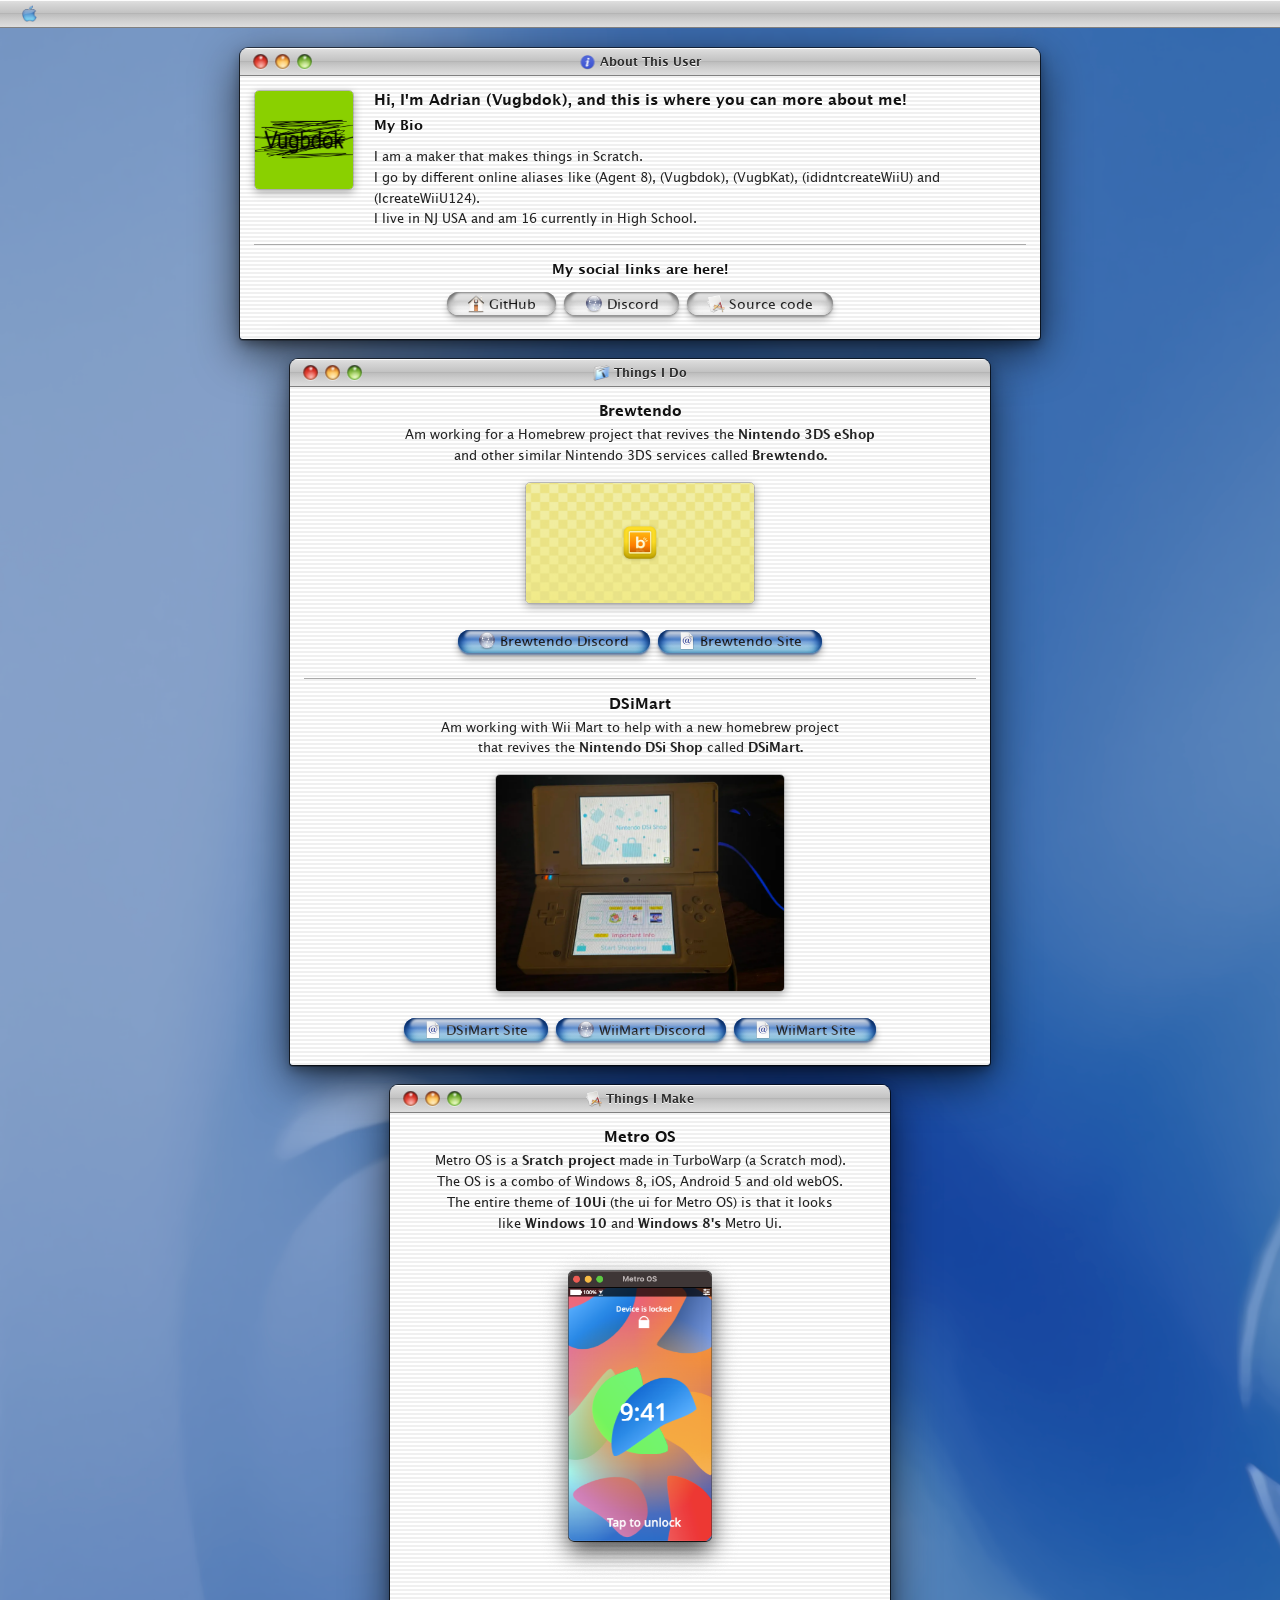
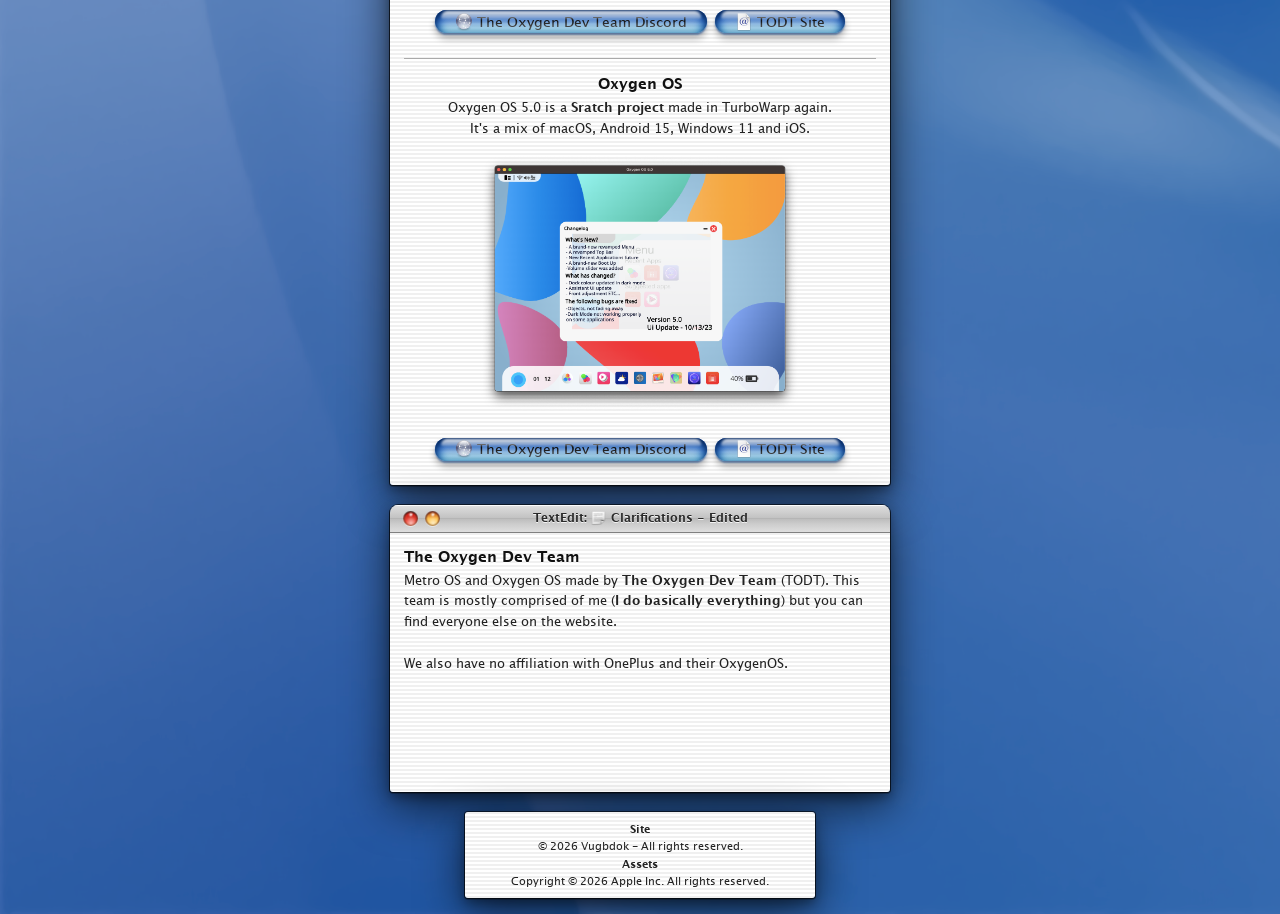
==== index.html @ 7d0c7e62 "Add top-left Apple dropdown menu and styles Introduce a clickable top-bar menu: wrap the Apple icon " ====
<!DOCTYPE html>
<!-- Made by Thom used and edited by Adrian.
Thx Thom! :3-->
<html lang="en">
<head>
    <meta charset="UTF-8">
    <meta name="viewport" content="width=device-width, initial-scale=1.0">
    <link rel="shortcut icon" href="data/assets/web/finder.png" type="image/x-icon">
    <meta content="About This User
Mac OS X" property="og:title" />
    <meta name="og:description" content="(Build 16.4.20)

Silliness: 100%
Memory: 2024MB
Processor: Human H10

™ & © My Mom. 1986-2026">
    <meta name="og:author" content="Adrian Help from Thom">
    <meta property="og:image" content="https://vugbdok.github.io/data/assets/web/MacOS10.0PB.png" />
    <meta content="#849ec6" data-react-helmet="true" name="theme-color" />
    <title>About This User</title>
    <link rel="stylesheet" href="data/styles.css">
    <link rel="preload" href="data/LucidaGrande-01.ttf" as="font" type="font/ttf" crossorigin>
    <link rel="preload" href="data/LucidaGrande-Bold-02.ttf" as="font" type="font/ttf" crossorigin>
    <link rel="preload" href="data/assets/wall.png" as="image">
    <link rel="preload" href="data/assets/ThingsIDo/imgbg.png" as="image">
    <link rel="preload" href="data/assets/AboutThisUser/pfp.jpg" as="image">
    <link rel="preload" href="data/assets/icons/blue-apple-logo-icon-0.png" as="image">
    <link rel="preload" href="data/assets/ThingsIDo/example-1.png" as="image">
    <link rel="preload" href="data/assets/icons/GenericNetworkIcon.png" as="image">
    <link rel="preload" href="data/assets/icons/HomeFolderIcon.png" as="image">
    <link rel="preload" href="data/assets/icons/GenericApplicationIcon.png" as="image">
    <link rel="preload" href="data/assets/icons/InternetLocationGeneric.png" as="image">
    <link rel="preload" href="data/assets/icons/info.png" as="image">
    <link rel="preload" href="data/assets/icons/ClippingText.png" as="image">
    <link rel="preload" href="data/assets/icons/DeveloperFolderIcon.png" as="image">
    <link rel="preload" href="data/assets/windows/close-normal.png" as="image">
    <link rel="preload" href="data/assets/windows/close-hover.png" as="image">
    <link rel="preload" href="data/assets/windows/close-active.png" as="image">
    <link rel="preload" href="data/assets/windows/minimize-normal.png" as="image">
    <link rel="preload" href="data/assets/windows/minimize-hover.png" as="image">
    <link rel="preload" href="data/assets/windows/minimize-active.png" as="image">
    <link rel="preload" href="data/assets/windows/maximize-normal.png" as="image">
    <link rel="preload" href="data/assets/windows/maximize-hover.png" as="image">
    <link rel="preload" href="data/assets/windows/maximize-active.png" as="image">
    <link rel="preload" href="data/assets/windows/checkbox-checked.png" as="image">
    <link rel="preload" href="data/assets/windows/checkbox-unchecked.png" as="image">
    <link rel="preload" href="data/assets/windows/radio-checked.png" as="image">
    <link rel="preload" href="data/assets/windows/radio-unchecked.png" as="image">
    <link rel="preload" href="data/assets/ThingsIMake/MetroOS.png" as="image">
    <link rel="preload" href="data/assets/ThingsIMake/Oxy5.0.png" as="image">
</head>
<body>
    <div class="top-bar">
            <div class="menu-item">
                <div class="bar-item apple"></div>
                <div class="dropdown">
                    <a href="#">About This Mac</a>
                    <hr class="menu-hr">
                    <a href="#">System Preferences...</a>
                    <a href="#">Dock</a>
                    <hr class="menu-hr">
                    <a href="#">Sleep</a>
                    <a href="#">Restart...</a>
                    <a href="#">Shut Down...</a>
                </div>
            </div>
        </div>
    <!-- Main Window -->
    <div class="container-big">
        <div class="window" style="margin: 20px auto;">
            <div class="title-bar">
                <div class="traffic-lights">
                    <div class="traffic-light close"></div>
                    <div class="traffic-light minimize"></div>
                    <div class="traffic-light maximize"></div>
                </div>
                <div class="title-bar-text"><img src="data/assets/icons/info.png" class="title-icon"> About This User</div>
            </div>
            <div class="window-body">
                <div class="profile-section">
                    <img src="data/assets/AboutThisUser/pfp.jpg" class="profile-pic" alt="Vugbdok PFP">
                    <div class="profile-text">
                        <div class="window-title">Hi, I'm Adrian (Vugbdok), and this is where you can more about me!</div>
                        <div class="section-title">My Bio</div>
                        <div class="profile-bio">
                            <p>I am a maker that makes things in Scratch.
                                <br>I go by different online aliases like (Agent 8), (Vugbdok), (VugbKat), (ididntcreateWiiU) and (IcreateWiiU124).
                                <br>I live in NJ USA and am 16 currently in High School.
                            </p>
                        </div>
                    </div>
                </div>
                <hr>
                <div class="center-all">
                    <div class="section-title">My social links are here! </div>
                    <div class="button-group">
                        <button class="secondary" onclick="window.open('https://github.com/vugbdok')">
                            <img src="data/assets/icons/HomeFolderIcon.png" class="link-icon">
                            GitHub
                        </button>
                        <button class="secondary" onclick="window.open('https://discord.com/users/1268772602227327083')">
                            <img src="data/assets/icons/GenericNetworkIcon.png" class="link-icon">
                            Discord
                        </button>
                        <button class="secondary" onclick="window.open('https://github.com/vugbdok/vugbdok.github.io')">
                            <img src="data/assets/icons/GenericApplicationIcon.png" class="link-icon">
                            Source code
                        </button>
                    </div>
                </div>
            </div>
        </div>
    </div>
    <!-- Things Window -->
    <div class="container-min">
        <div class="window" style="margin: 20px auto;">
            <div class="title-bar">
                <div class="traffic-lights">
                    <div class="traffic-light close"></div>
                    <div class="traffic-light minimize"></div>
                    <div class="traffic-light maximize"></div>
                </div>
                <div class="title-bar-text"> <img src="data/assets/icons/DeveloperFolderIcon.png" class="title-icon"> Things I Do</div>
            </div>
            <div class="window-body">
            <div class="center-all">
                    <div class="section-title" style="font-size: 15px;">Brewtendo</div>
                    <p>Am working for a Homebrew project that revives the <strong>Nintendo 3DS eShop</strong>
                    <p>and other similar Nintendo 3DS services called <strong>Brewtendo.</strong></p>
                    <br>
                    <img src="data/assets/ThingsIDo/imgbg.png" class="img-brew" alt="Brewtendo Icon">
            <br>
            <div class="button-group">
                <button class="primary" onclick="window.open('https://discord.com/invite/brewtendo')">
                <img src="data/assets/icons/GenericNetworkIcon.png" class="link-icon">
                    Brewtendo Discord
                </button>
                <button class="primary" onclick="window.open('https://brewtendo.org')">
                <img src="data/assets/icons/InternetLocationGeneric.png" class="link-icon">
                    Brewtendo Site
                </button>
            </div>
        </div>
            <hr>
            <div class="center-all">
                    <div class="section-title" style="font-size: 15px;">DSiMart</div>
                    <p>Am working with Wii Mart to help with a new homebrew project
                    <p>that revives the <strong>Nintendo DSi Shop</strong> called <strong>DSiMart.</strong></p>
                    <br>
                    <img src="data/assets/ThingsIDo/example-1.png" class="img-mart" alt="DSiMartEX">
                    <br>
                    <div class="button-group">
                        <button class="primary" onclick="window.open('https://dsimart.org/')">
                            <img src="data/assets/icons/InternetLocationGeneric.png" class="link-icon">
                                DSiMart Site
                        </button>
                        <button class="primary" onclick="window.open('https://discord.gg/wiimart/')">
                            <img src="data/assets/icons/GenericNetworkIcon.png" class="link-icon">
                                WiiMart Discord
                        </button>
                        <button class="primary" onclick="window.open('https://wiimart.org/')">
                            <img src="data/assets/icons/InternetLocationGeneric.png" class="link-icon">
                                WiiMart Site
                        </button>
                    </div>
                </div>
            </div>
        </div>
    </div>
    <!-- Make Window -->
    <div class="container-small">
        <div class="window" style="margin: 20px auto;">
            <div class="title-bar">
                <div class="traffic-lights">
                    <div class="traffic-light close"></div>
                    <div class="traffic-light minimize"></div>
                    <div class="traffic-light maximize"></div>
                </div>
                <div class="title-bar-text"> <img src="data/assets/icons/GenericApplicationIcon.png" class="title-icon"> Things I Make</div>
            </div>
            <div class="window-body">
            <div class="center-all">
                    <div class="section-title" style="font-size: 15px;">Metro OS</div>
                    <p>Metro OS is a <strong>Sratch project</strong> made in TurboWarp (a Scratch mod).
                    <p>The OS is a combo of Windows 8, iOS, Android 5 and old webOS.
                    <p>The entire theme of <strong>10Ui</strong> (the ui for Metro OS) is that it looks
                    <p>like <strong>Windows 10</strong> and <strong>Windows 8's</strong> Metro Ui.</p>
                    <br>
                    <img src="data/assets/ThingsIMake/MetroOS.png" class="img-metro" alt="Metro OS">
            <br>
            <div class="button-group">
                <button class="primary" onclick="window.open('https://discord.gg/GKPT6eA6UV')">
                <img src="data/assets/icons/GenericNetworkIcon.png" class="link-icon">
                    The Oxygen Dev Team Discord
                </button>
                <button class="primary" onclick="window.open('https://sites.google.com/view/theoxydevs/home')">
                <img src="data/assets/icons/InternetLocationGeneric.png" class="link-icon">
                    TODT Site
                </button>
            </div>
        </div>
            <hr>
            <div class="center-all">
                    <div class="section-title" style="font-size: 15px;">Oxygen OS</div>
                    <p>Oxygen OS 5.0 is a <strong>Sratch project</strong> made in TurboWarp again.
                    <p>It's a mix of macOS, Android 15, Windows 11 and iOS.</p>
                    <br>
                    <img src="data/assets/ThingsIMake/Oxy5.0.png" class="img-oxy" alt="Oxygen OS 5.0">
                    <br>
                    <div class="button-group">
                        <button class="primary" onclick="window.open('https://discord.gg/GKPT6eA6UV')">
                        <img src="data/assets/icons/GenericNetworkIcon.png" class="link-icon">
                            The Oxygen Dev Team Discord
                        </button>
                        <button class="primary" onclick="window.open('https://sites.google.com/view/theoxydevs/home')">
                        <img src="data/assets/icons/InternetLocationGeneric.png" class="link-icon">
                            TODT Site
                        </button>
                    </div>
                </div>
            </div>
        </div>
        <!-- TextEdit Window -->
        <div class="container-small">
            <div class="window" style="margin: 20px auto;">
                <div class="title-bar">
                    <div class="traffic-lights">
                        <div class="traffic-light close"></div>
                        <div class="traffic-light minimize"></div>
                    </div>
                    <div class="title-bar-text">TextEdit: <img src="data/assets/icons/ClippingText.png" class="title-icon"> Clarifications - Edited</div>
                </div>
                <div class="window-body">
                    <div class="section-title" style="font-size: 15px;">The Oxygen Dev Team</div>
                    <p>Metro OS and Oxygen OS made by <strong>The Oxygen Dev Team</strong> (TODT). This team is mostly comprised of me (<strong>I do basically everything</strong>) but you can find everyone else on the website.
                    <br>
                    <br>We also have no affiliation with OnePlus and their OxygenOS.
                    <br>
                    <br>
                    <br>
                    <br>
                    <br>
                    <br>
                    </div>
                </div>
            </div>
        </div>
        <!-- Footer -->
        <div class="container-foot">
            <div class="windowf footer">
                <div class="window-body">
                    <p><strong>Site</strong></p>
                    <p>© <span id="year">2026</span> Vugbdok - All rights reserved.</p>
                    <p><strong>Assets</strong></p>
                    <p>Copyright © <span id="year">2026</span> Apple Inc. All rights reserved.</p>
                </div>
            </div>
        </div>
    <script src="data/script.js"></script>
</body>
</html>
---- data/styles.css ----
/*Made by Thom used and edited by Adrian.
 Thx Thom! :3*/

@font-face {
    font-family: "LucidaGrande";
    src: url("LucidaGrande-01.ttf") format("truetype");
    font-weight: normal;
    font-style: normal;
}

@font-face {
    font-family: "LucidaGrande";
    src: url("LucidaGrande-Bold-02.ttf") format("truetype");
    font-weight: bold;
    font-style: normal;
}

* { box-sizing: border-box; margin: 0; padding: 0; }

body {
    font-family: "LucidaGrande", "Lucida Grande", "Lucida Sans Unicode", Tahoma, sans-serif;
    font-size: 13px;
    color: #000;
    min-height: 100vh;
    background-color: #849ec6;
    background-image: url("assets/wall.png");
    background-size: cover;
    margin: auto;
}

/*Window Types*/
.container-big { max-width: 800px; margin: 0 auto; }
.container-min { max-width: 700px; margin: 0 auto; }
.container-small { max-width: 500px; margin: 0 auto; }
.container-foot { max-width: 350px; margin: 0 auto; }

/*Windows*/
.window {
    border-radius: 8px 8px 3px 3px;
    overflow: hidden;
    margin-bottom: 16px;
    box-shadow:
        0 0 0 1px rgba(0,0,0,0.6),
        0 1px 0 1px rgba(0,0,0,0.25),
        0 14px 45px rgba(0,0,0,0.65),
        0 5px 12px rgba(0,0,0,0.35);
}

.windowf {
    border-radius: 3px 3px 3px 3px;
    overflow: hidden;
    margin-bottom: 16px;
    box-shadow:
        0 0 0 1px rgba(0,0,0,0.6),
        0 1px 0 1px rgba(0,0,0,0.25),
        0 14px 45px rgba(0,0,0,0.65),
        0 5px 12px rgba(0,0,0,0.35);
}

.window-body {
    background: repeating-linear-gradient(#F0F0F0, #F0F0F0 2px, #FFFFFF 2px, #FFFFFF 4px);
    padding: 14px;
}

.title-bar {
    height: 28px;
    background: linear-gradient(to bottom,
        #e2e2e2 0%, #d6d6d6 15%, #c2c2c2 48%,
        #b5b5b5 50%, #bdbdbd 52%, #cccccc 70%, #dedede 100%);
    display: flex;
    align-items: center;
    padding: 0 10px;
    border-bottom: 1px solid #808080;
    position: revert-layer;
    user-select: none;
    box-shadow: inset 0 1px 0 rgba(255,255,255,0.9);
}

/*OSX topbar*/
.top-bar {
    height: 28px;
    background: linear-gradient(to bottom,
        #e2e2e2 0%, #d6d6d6 15%, #c2c2c2 48%,
        #b5b5b5 50%, #bdbdbd 52%, #cccccc 70%, #dedede 100%
    );
    display: flex;
    align-items: center;
    padding: 0 10px;
    border-bottom: 1px solid #808080;
    position: relative;
    user-select: none;
    box-shadow: inset 0 1px 0 rgba(255,255,255,0.9);
}

.dropdown {
    display: none;
    position: absolute;
    top: 28px; /* Drops down exactly below the 28px top bar */
    left: 0;
    background: rgba(240, 240, 240, 0.95);
    border: 1px solid #808080;
    box-shadow: 2px 4px 10px rgba(0,0,0,0.3);
    min-width: 200px;
    padding: 4px 0;
    border-radius: 0 0 5px 5px;
}

.menu-item {
    position: relative;
    height: 100%;
    display: flex;
    align-items: center;
    padding: 0 12px;
    cursor: default;
}

.bar-items {
    display: flex;
    gap: 1px;
    align-items: center;
    z-index: 1;
}

.bar-item {
    width: 18px;
    height: 18px;
    flex-shrink: 0;
    background-size: contain;
    background-repeat: no-repeat;
}

.bar-text {
    position: absolute;
    left: auto;
    transform: translateX(46%);
    font-size: 12px;
    color: #2a2a2a;
    text-shadow: 0 1px 0 rgba(255,255,255,0.8);
    white-space: nowrap;
}

.menu-item:hover .dropdown {
    display: block;
}

.bar-text.bold { font-weight: bold; }

.bar-item.apple {
    width: 17px;
    height: 17px;
    background-image: url('assets/icons/blue-apple-logo-icon-0.png');
    background-size: contain;
    background-repeat: no-repeat;
}

.menu-item:hover, .menu-item.active { background: linear-gradient(to bottom,
    #dedede 0%, #cccccc 15%, #bdbdbd 48%,
    #b5b5b5 50%, #c2c2c2 52%, #d6d6d6 70%, #e2e2e2 100% );
}

.dropdown a {
    display: block;
    padding: 3px 20px;
    color: #000;
    text-decoration: none;
    font-size: 13px;
}

.dropdown a:hover {
    background: #0058d0;
    color: #ffffff;
}

.dropdown a:active {
    background: #0044a2;
    color: #ffffff;
}

.menu-hr {
    margin: 6px 0;
    border: none;
    border-top: 1px solid #c0c0c0;
    box-shadow: 0 1px 0 #ffffff;
}

.menu-item:hover .menu-text, .menu-item.active .menu-text {
    color: #ffffff;
    text-shadow: none;
}

.menu-text {
    font-size: 13px;
    color: #2a2a2a;
    text-shadow: 0 1px 0 rgba(255,255,255,0.8);
    white-space: nowrap;
}

.menu-item.bold .menu-text {
    font-weight: bold;
}

/*OSX traffic light buttons*/
.traffic-lights {
    display: flex;
    gap: 1px;
    align-items: center;
}

.traffic-light {
    width: 21px;
    height: 21px;
    flex-shrink: 0;
    background-size: contain;
    background-repeat: no-repeat;
    cursor: default;
}

.traffic-light.close { background-image: url('assets/windows/close-normal.png'); }
.traffic-light.minimize { background-image: url('assets/windows/minimize-normal.png'); }
.traffic-light.maximize { background-image: url('assets/windows/maximize-normal.png'); }

.traffic-light.close:hover { background-image: url('assets/windows/close-hover.png'); }
.traffic-light.minimize:hover { background-image: url('assets/windows/minimize-hover.png'); }
.traffic-light.maximize:hover { background-image: url('assets/windows/maximize-hover.png'); }

.traffic-light.close:active { background-image: url('assets/windows/close-active.png'); }
.traffic-light.minimize:active { background-image: url('assets/windows/minimize-active.png'); }
.traffic-light.maximize:active { background-image: url('assets/windows/maximize-active.png'); }

/*Profile*/
.profile-section {
    display: flex;
    flex-direction: row;
    gap: 20px;
    margin-bottom: 15px;
    align-items: flex-start;
}

.profile-text {
    display: flex;
    flex-direction: column;
    gap: 8px;
}

.profile-pic {
    width: 100px;
    height: 100px;
    object-fit: cover;
    flex-shrink: 0;
    border-radius: 5px;
    border: 1px solid rgba(0,0,0,0.28);
    box-shadow: 0 3px 8px rgba(0,0,0,0.3), inset 0 1px 0 rgba(255,255,255,0.5);
}

.profile-bio    {
    display: flex;
    flex-direction: column;
    left: 120px; bottom: auto;
}

/*Formatting*/
.center-all {
    display: flex;
    flex-wrap: nowrap;
    flex-direction: column;
    justify-content: center;
    align-items: center;
}

.title-bar-text {
    position: absolute;
    left: 50%;
    transform: translateX(-50%);
    font-size: 12px;
    font-weight: bold;
    color: #2a2a2a;
    text-shadow: 0 1px 0 rgba(255,255,255,0.8);
    white-space: nowrap;
}

.window-title {
    font-size: 15px;
    font-weight: bold;
    color: #111;
    text-shadow: 0 1px 0 rgba(255,255,255,0.7);
}

.section-title {
    font-size: 14px;
    font-weight: bold;
    margin: 0 0 5px 0;
    color: #111; text-shadow: 0 1px 0 rgba(255,255,255,0.7);
}

hr {
    border: none;
    height: 1px;
    margin: 15px 0 15px 0;
    background: #aaa;
    position: relative;
}

hr::after {
    content: '';
    display: block;
    height: 1px;
    background: #aaa;
}

p { line-height: 1.6; color: #222; }
p strong { font-weight: bold; }

.footer .window-body { text-align: center; font-size: 11px; color: #555; padding: 8px 16px; }

/*imgs*/
.img-brew {
    width: 230px; object-fit: cover; flex-shrink: 0;
    border-radius: 5px;
    border: 1px solid rgba(0,0,0,0.28);
    box-shadow: 0 3px 8px rgba(0,0,0,0.3), inset 0 1px 0 rgba(255,255,255,0.5);
}

.img-mart {
    width: 290px; object-fit: cover; flex-shrink: 0;
    border-radius: 5px;
    border: 1px solid rgba(0,0,0,0.28);
    box-shadow: 0 3px 8px rgba(0,0,0,0.3), inset 0 1px 0 rgba(255,255,255,0.5);
}

.img-metro {
    width: 208px; object-fit: cover; flex-shrink: 0;
}

.img-oxy {
    width: 320px; object-fit: cover; flex-shrink: 0;
}

img.gif {
    border: 1px solid #999; margin: 10px 0; max-width: 300px;
    border-radius: 2px; box-shadow: 0 2px 5px rgba(0,0,0,0.2);
}

.link-icon { width: 18px; height: 18px; vertical-align: top; }
.title-icon { width: 16px; height: 16px; vertical-align: top; }

/*Buttons*/
.button-group { display: flex; flex-wrap: wrap; gap: 8px; margin: 10px 0; }

input[type="checkbox"] {
    appearance: none; -webkit-appearance: none;
    width: 14px; height: 14px;
    background-image: url('assets/windows/checkbox-unchecked.png');
    background-size: contain; background-repeat: no-repeat; cursor: pointer; vertical-align: middle;
}

input[type="checkbox"]:checked { background-image: url('assets/windows/checkbox-checked.png'); }

input[type="radio"] {
    appearance: none; -webkit-appearance: none;
    width: 14px; height: 14px;
    background-image: url('assets/windows/radio-unchecked.png');
    background-size: contain; background-repeat: no-repeat; cursor: pointer; vertical-align: middle;
}

input[type="radio"]:checked { background-image: url('assets/windows/radio-checked.png'); }

/*Unused*/
.apple-logo    { background-image: url('data/assets/windows/close-normal.png'); }

/* Mac OS X 10.0 Aqua Buttons

A Pen created on CodePen.

Original URL: [https://codepen.io/andrewmillen/pen/RwqBMrO](https://codepen.io/andrewmillen/pen/RwqBMrO). */

button {
  grid-row: 1;
  font-size: .9rem;
  font-family: "LucidaGrande", "Lucida Grande", Tahoma, sans-serif;
  height: 1.6em;
  padding: 0 1.4em;
  min-width: 2em;
  border-radius: 1000px;
  position: relative;
  overflow: hidden;
  cursor: pointer;
  border: none;
}

button.primary {
  background: linear-gradient(rgba(0, 65, 184, 0.625), rgba(45, 115, 199, 0.625), rgba(33, 160, 196, 0.625));
  box-shadow: 0 0.375em 0.5em rgba(0, 0, 0, 0.3), 0 0.125em 0.125em rgba(0, 78, 187, 0.5), inset 0 0.25em 0.5em rgba(0, 17, 49, 0.8), inset 0 0.375em 0.5em 0.25em rgba(0, 78, 187, 0.75);
}

button.primary:focus,
button.primary:active {
  box-shadow: 0 0.375em 0.5em rgba(0, 0, 0, 0.3), 0 0.125em 0.125em rgba(0, 78, 187, 0.5), inset 0 0.25em 0.5em rgba(0, 17, 49, 0.8), inset 0 0.375em 0.5em 0.25em rgba(0, 78, 187, 0.75), 0 0 0.5em rgba(52, 106, 227, 0.5);
}

button.secondary {
  background: linear-gradient(rgba(160, 160, 160, 0.625), rgba(255, 255, 255, 0.625));
  box-shadow: 0 0.375em 0.5em rgba(0, 0, 0, 0.2), 0 0.125em 0.125em rgba(0, 0, 0, 0.3), inset 0 0.25em 0.25em rgba(0, 0, 0, 0.4), inset 0 0.375em 0.5em 0.25em #BBBBBB;
}

button.secondary:focus,
button.secondary:active {
  box-shadow: 0 0.375em 0.5em rgba(0, 0, 0, 0.2), 0 0.125em 0.125em rgba(0, 0, 0, 0.3), inset 0 0.25em 0.25em rgba(0, 0, 0, 0.4), inset 0 0.375em 0.5em 0.25em #BBBBBB, 0 0 0.5em rgba(0, 0, 0, 0.25);
}

button:before {
  content: "";
  position: absolute;
  left: 50%;
  transform: translateX(-50%);
  height: 33%;
  background: linear-gradient(rgba(255, 255, 255, 0.9), rgba(255, 255, 255, 0.3));
  width: calc(100% - 0.875em);
  border-radius: 2em 2em 0.5em 0.5em;
  top: 5%;
  filter: blur(1px);
  z-index: 2;
}

button:after {
  content: "";
  position: absolute;
  left: 50%;
  transform: translateX(-50%);
  height: 33%;
  background: linear-gradient(rgba(255, 255, 255, 0.2), rgba(255, 255, 255, 0.5));
  width: calc(100% - 1.25em);
  border-radius: 0.75em;
  bottom: 10%;
  filter: blur(3px);
}

button span {
  position: relative;
  top: -1px;
  z-index: 1;
  letter-spacing: 0.0375em;
  -webkit-text-stroke-width: 0.025em;
  -webkit-text-stroke-color: #000000;
}

button.primary span {
  text-shadow: 0 0.25em 0.2em rgba(30, 77, 161, 0.5);
}

button.secondary span {
    text-shadow: 0 0.25em 0.2em rgba(0, 0, 0, 0.25);
}
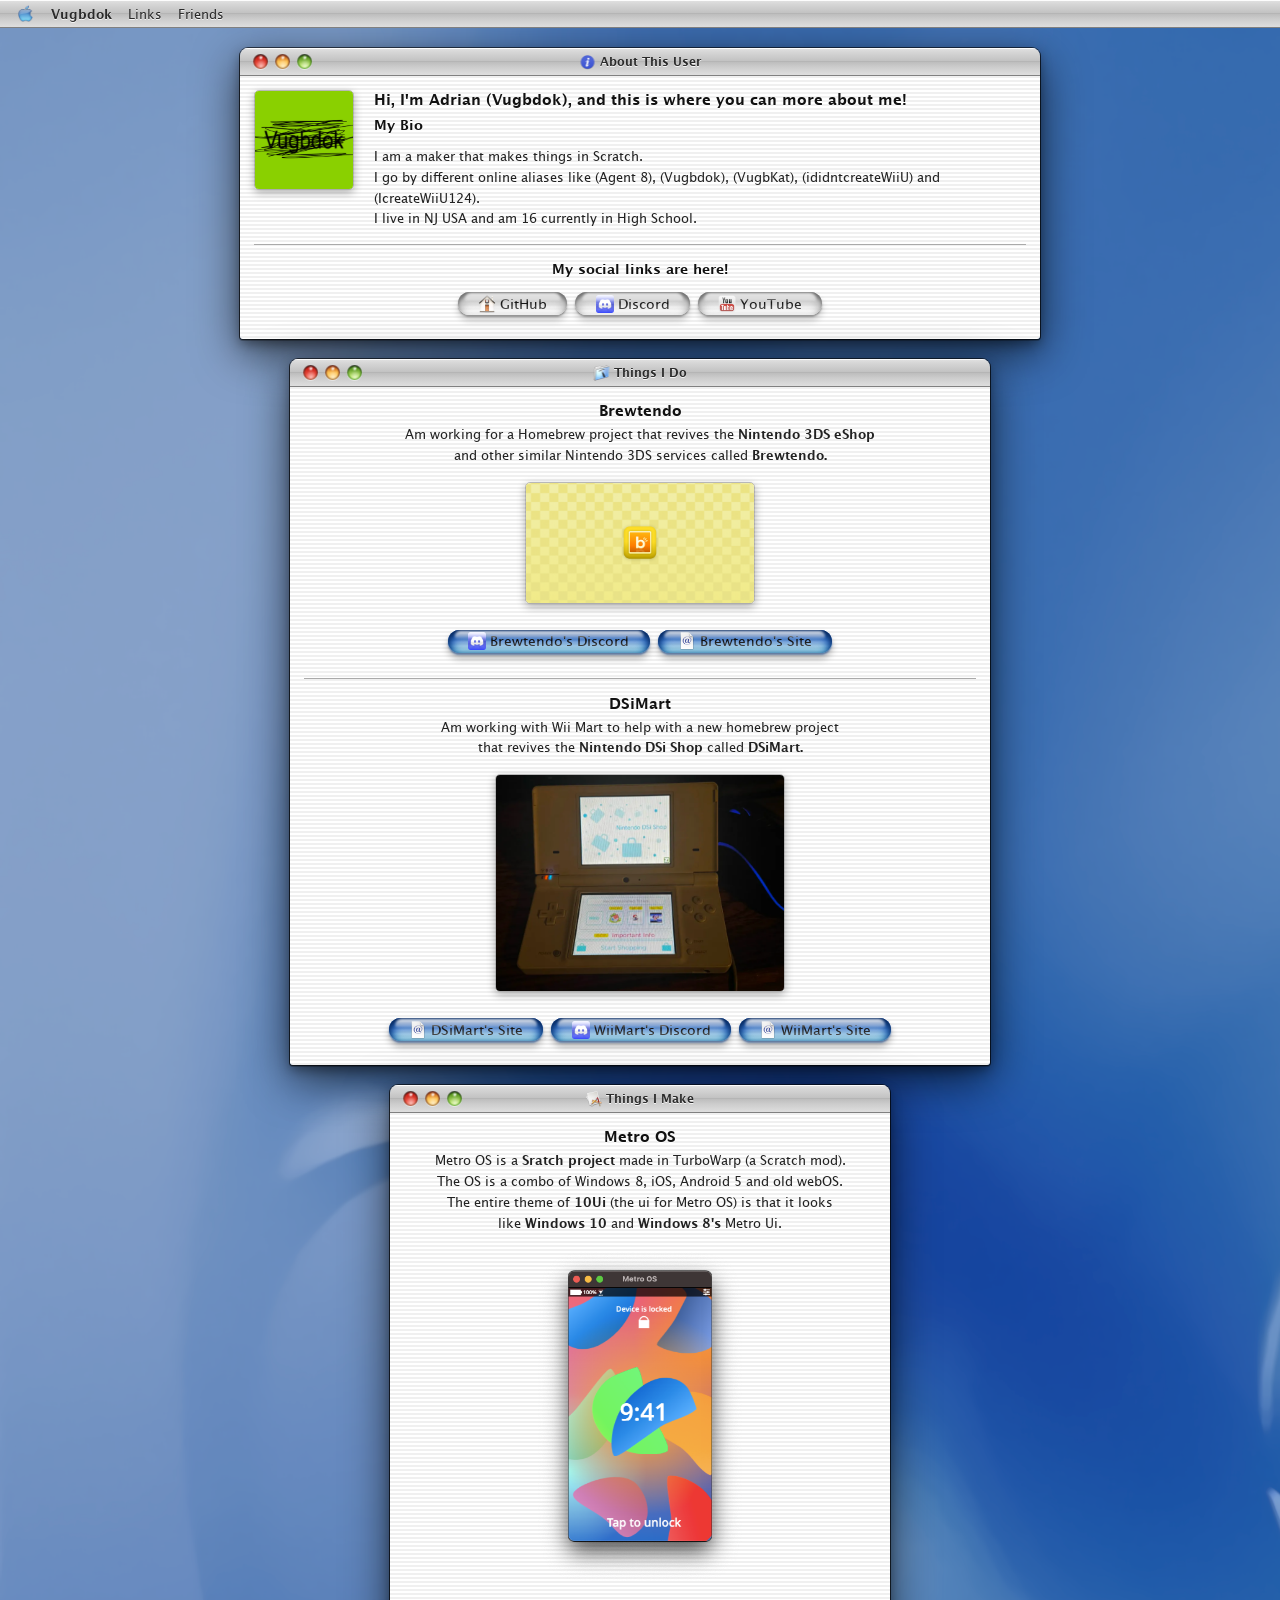
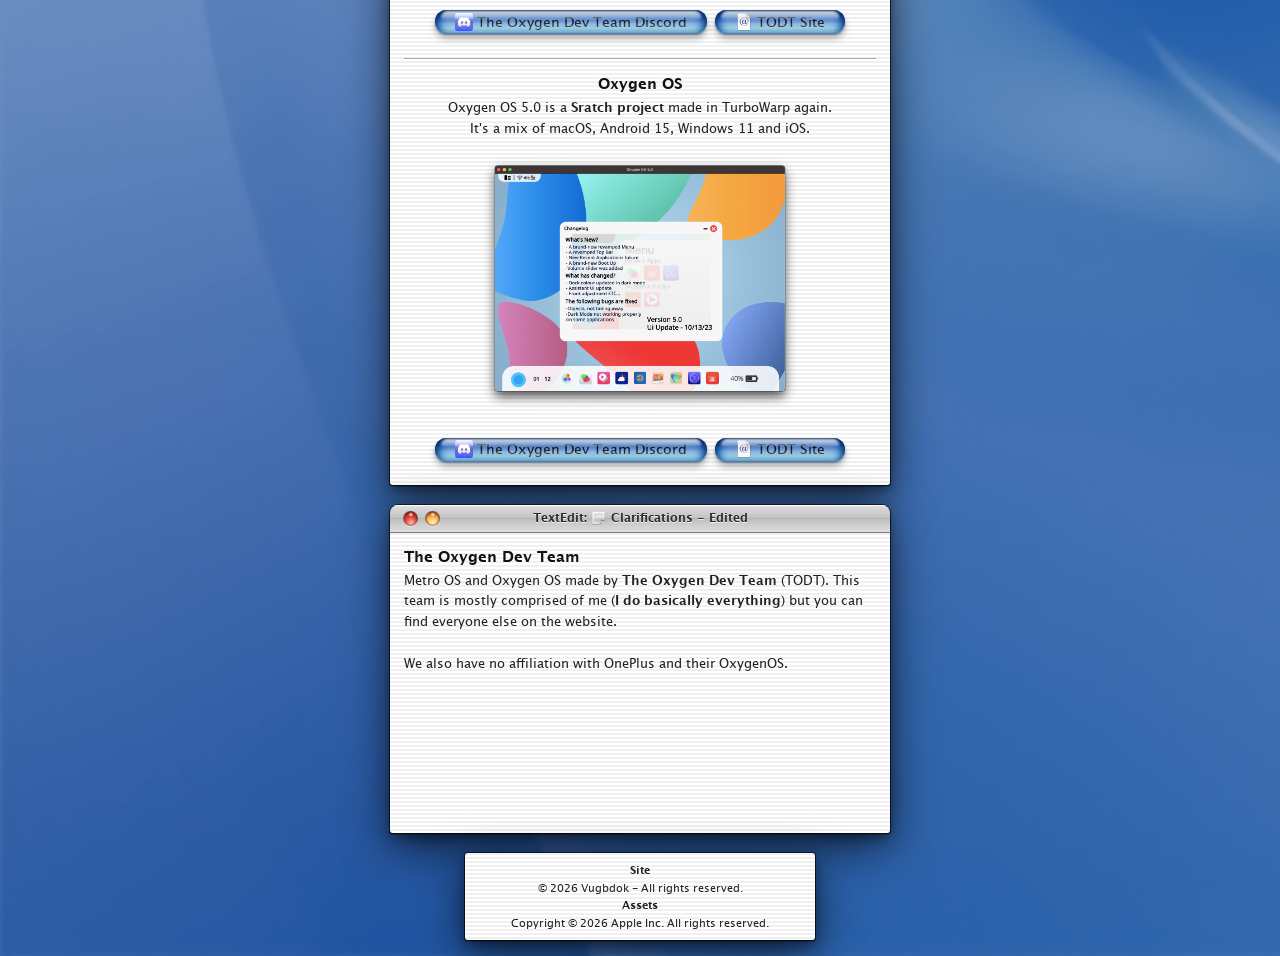
==== commit 696cba80: "Add menu bar icons, Friends list and update menu UI I mostly added a friends tier list and touched u" ====
--- a/index.html
+++ b/index.html
@@ -29,7 +29,8 @@
     <link rel="preload" href="data/assets/ThingsIDo/example-1.png" as="image">
     <link rel="preload" href="data/assets/icons/GenericNetworkIcon.png" as="image">
     <link rel="preload" href="data/assets/icons/HomeFolderIcon.png" as="image">
-    <link rel="preload" href="data/assets/icons/GenericApplicationIcon.png" as="image">
+    <link rel="preload" href="data/assets/icons/Discord.png" as="image">
+    <link rel="preload" href="data/assets/icons/YouTube.png" as="image">
     <link rel="preload" href="data/assets/icons/InternetLocationGeneric.png" as="image">
     <link rel="preload" href="data/assets/icons/info.png" as="image">
     <link rel="preload" href="data/assets/icons/ClippingText.png" as="image">
@@ -49,20 +50,98 @@
     <link rel="preload" href="data/assets/windows/radio-unchecked.png" as="image">
     <link rel="preload" href="data/assets/ThingsIMake/MetroOS.png" as="image">
     <link rel="preload" href="data/assets/ThingsIMake/Oxy5.0.png" as="image">
+    <link rel="preload" href="data/assets/MenuBar/Discord.png" as="image">
+    <link rel="preload" href="data/assets/MenuBar/Steam.png" as="image">
+    <link rel="preload" href="data/assets/MenuBar/BlueSky.png" as="image">
+    <link rel="preload" href="data/assets/MenuBar/Xbox.png" as="image">
+    <link rel="preload" href="data/assets/MenuBar/TikTok.png" as="image">
+    <link rel="preload" href="data/assets/MenuBar/Twitter.png" as="image">
+    <link rel="preload" href="data/assets/MenuBar/Roblox.png" as="image">
+    <link rel="preload" href="data/assets/MenuBar/YouTube.png" as="image">
+    <link rel="preload" href="data/assets/MenuBar/Scratch.png" as="image">
+    <link rel="preload" href="data/assets/MenuBar/PlayStation.png" as="image">
+    <link rel="preload" href="data/assets/MenuBar/Pretendo.png" as="image">
 </head>
 <body>
     <div class="top-bar">
             <div class="menu-item">
                 <div class="bar-item apple"></div>
                 <div class="dropdown">
-                    <a href="#">About This Mac</a>
-                    <hr class="menu-hr">
-                    <a href="#">System Preferences...</a>
-                    <a href="#">Dock</a>
+                    <a href="#">About This User</a>
+                    <hr class="menu-hr">
+                    <a href="#">Things I Do</a>
+                    <a href="#">Things I Make</a>
                     <hr class="menu-hr">
                     <a href="#">Sleep</a>
-                    <a href="#">Restart...</a>
+                    <a href="#" onclick="window.location.reload();">Restart...</a>
                     <a href="#">Shut Down...</a>
+                </div>
+            </div>
+            <div class="menu-item bold">
+                <div class="menu-text">Vugbdok</div>
+                <div class="dropdown">
+                    <a href="#" onclick="window.open('https://discord.com/users/1268772602227327083')"><img src="data/assets/MenuBar/Discord.png" class="link-icon" style="width: 16px; height: 16px;"> Discord</a>
+                    <a href="#" onclick="window.open('LINK')"><img src="data/assets/MenuBar/BlueSky.png" class="link-icon" style="width: 16px; height: 16px; border-radius: 3px;"> BlueSky</a>
+                    <a href="#" onclick="window.open('https://x.com/YesYessir6919')"><img src="data/assets/MenuBar/Twitter.png" class="link-icon" style="width: 16px; height: 16px;"> Twitter (X)</a>
+                    <hr class="menu-hr">
+                    
+                    <a href="#" onclick="window.open('https://forum.pretendo.network/u/vugbdok/summary')"><img src="data/assets/MenuBar/Pretendo.png" class="link-icon" style="width: 16px; height: 16px; border-radius: 10px;"> Pretendo Network</a>
+                    <a href="#" onclick="window.open('https://steamcommunity.com/profiles/76561199585437449')"><img src="data/assets/MenuBar/Steam.png" class="link-icon" style="width: 16px; height: 16px;"> Steam</a>
+                    <a href="#" onclick="window.open('https://roblox.com/users/1528016311/profile')"><img src="data/assets/MenuBar/Roblox.png" class="link-icon" style="width: 14px; height: 16px;"> Roblox</a>
+                    <a href="#"><img src="data/assets/MenuBar/Xbox.png" class="link-icon" style="width: 16px; height: 16px;"> Xbox (Vugbdok)</a>
+                    <a href="#"><img src="data/assets/MenuBar/PlayStation.png" class="link-icon" style="width: 16px; height: 16px; border-radius: 3px;"> PlayStation (Vugbdok)</a>
+                    <hr class="menu-hr">
+                    
+                    <a href="#" onclick="window.open('https://www.youtube.com/channel/UC-D8X4LOvoH3pvO7ugx8asA')"><img src="data/assets/MenuBar/YouTube.png" class="link-icon" style="width: 16px; height: 16px;"> YouTube</a>
+                    <a href="#" onclick="window.open('https://www.tiktok.com/@vugbdok8307')"><img src="data/assets/MenuBar/TikTok.png" class="link-icon" style="width: 15px; height: 16px;"> TikTok</a>
+                    <hr class="menu-hr">
+                    
+                    <a href="#" onclick="window.open('https://github.com/vugbdok')"><img src="data/assets/icons/HomeFolderIcon.png" class="link-icon" style="width: 16px; height: 16px;"> GitHub</a>
+                    <a href="#" onclick="window.open('https://scratch.mit.edu/users/ididntcreateWiiU/')"><img src="data/assets/MenuBar/Scratch.png" class="link-icon" style="width: 11px; height: 16px;"> Scratch</a>
+                    <a href="#" onclick="window.open('https://scratch.mit.edu/users/IcreateWiiU124/')"><img src="data/assets/MenuBar/Scratch.png" class="link-icon" style="width: 11px; height: 16px;"> Scratch (Old)</a>
+                    <hr class="menu-hr">
+
+                    <a href="#" onclick="window.open('https://github.com/vugbdok/vugbdok.github.io')">Source code</a>
+                    <a href="#" onclick="window.open('https://github.com/vugbdok/vugbdok.github.io#credits')">Credits...</a>
+                </div>
+            </div>
+            <div class="menu-item">
+                <div class="menu-text">Links</div>
+                <div class="dropdown">
+                    <a href="#" onclick="window.open('https://thomisacheeseball.org/')">Thom's Site</a>
+                    <a href="#" onclick="window.open('https://thatoneyoshi.org/')">ThatOneYoshi's Site</a>
+                    <hr class="menu-hr">
+                    
+                    <a href="#" onclick="window.open('https://dsimart.org/')">DSiMart's Site</a>
+                    <a href="#" onclick="window.open('https://brewtendo.org/')">Brewtendo's Site</a>
+                    <a href="#" onclick="window.open('https://wiimart.org/')">WiiMart's Site</a>
+                </div>
+            </div>
+                <div class="menu-item">
+                    <div class="menu-text">Friends</div>
+                    <div class="dropdown" style="min-width: 210px;">
+                        <a href="#" onclick="window.open('https://discord.com/users/794456700416425995')">Thom</a>
+                        <a href="#" onclick="window.open('https://discord.com/users/1372130321662738513')">Ender_EMAB</a>
+                        <a href="#" onclick="window.open('https://discord.com/users/798610059013652571')">KittenPeng</a>
+                        <a href="#" onclick="window.open('https://discord.com/users/414490268243329037')">ThatOneYoshi</a>
+                        <a href="#" onclick="window.open('https://discord.com/users/1287601196747591732')">Luna</a>
+                        <a href="#" onclick="window.open('https://discord.com/users/1311131195743932499')">Ghosty</a>
+                        <a href="#" onclick="window.open('https://discord.com/users/1270493046546632828')">AZ</a>
+                        <a href="#" onclick="window.open('https://discord.com/users/1028680787182223371')">Bunnyzluver1998</a>
+                        <a href="#" onclick="window.open('https://discord.com/users/1278125933663883407')">Synikers</a>
+                        <a href="#" onclick="window.open('https://discord.com/users/947192542045290586')">Pinecone</a>
+                        <a href="#" onclick="window.open('https://discord.com/users/813548334786281532')">Selim</a>
+                        <a href="#" onclick="window.open('https://discord.com/users/517087714558869541')">Ocarinaッ</a>
+                        <hr class="menu-hr">
+                        
+                        <a href="#" onclick="window.open('https://discord.com/users/927933585300803624')">Epic</a>
+                        <a href="#" onclick="window.open('https://discord.com/users/1375405522206855240')">👑King Godzilla Evolved👑</a>
+                        <a href="#" onclick="window.open('https://discord.com/users/859795086069334056')">Bailflower (Extinct)</a>
+                        <a href="#" onclick="window.open('https://discord.com/users/1125361754885595148')">SamMemeMan</a>
+                        <a href="#" onclick="window.open('https://discord.com/users/1303487130302939209')">BIG_H##[45]###🥀</a>
+                        <a href="#" onclick="window.open('https://discord.com/users/1328102576851255306')">C0WB0Y_8R34D🥀</a>
+                        <a href="#" onclick="window.open('https://discord.com/users/1123909012979712071')">Elvis Presly</a>
+                    </div>
                 </div>
             </div>
         </div>
@@ -100,12 +179,12 @@
                             GitHub
                         </button>
                         <button class="secondary" onclick="window.open('https://discord.com/users/1268772602227327083')">
-                            <img src="data/assets/icons/GenericNetworkIcon.png" class="link-icon">
+                            <img src="data/assets/icons/Discord.png" class="link-icon">
                             Discord
                         </button>
-                        <button class="secondary" onclick="window.open('https://github.com/vugbdok/vugbdok.github.io')">
-                            <img src="data/assets/icons/GenericApplicationIcon.png" class="link-icon">
-                            Source code
+                        <button class="secondary" onclick="window.open('https://www.youtube.com/channel/UC-D8X4LOvoH3pvO7ugx8asA')">
+                            <img src="data/assets/icons/YouTube.png" class="link-icon">
+                            YouTube
                         </button>
                     </div>
                 </div>
@@ -133,12 +212,12 @@
             <br>
             <div class="button-group">
                 <button class="primary" onclick="window.open('https://discord.com/invite/brewtendo')">
-                <img src="data/assets/icons/GenericNetworkIcon.png" class="link-icon">
-                    Brewtendo Discord
+                <img src="data/assets/MenuBar/Discord.png" class="link-icon">
+                    Brewtendo's Discord
                 </button>
                 <button class="primary" onclick="window.open('https://brewtendo.org')">
                 <img src="data/assets/icons/InternetLocationGeneric.png" class="link-icon">
-                    Brewtendo Site
+                    Brewtendo's Site
                 </button>
             </div>
         </div>
@@ -153,15 +232,15 @@
                     <div class="button-group">
                         <button class="primary" onclick="window.open('https://dsimart.org/')">
                             <img src="data/assets/icons/InternetLocationGeneric.png" class="link-icon">
-                                DSiMart Site
+                                DSiMart's Site
                         </button>
                         <button class="primary" onclick="window.open('https://discord.gg/wiimart/')">
-                            <img src="data/assets/icons/GenericNetworkIcon.png" class="link-icon">
-                                WiiMart Discord
+                            <img src="data/assets/MenuBar/Discord.png" class="link-icon">
+                                WiiMart's Discord
                         </button>
                         <button class="primary" onclick="window.open('https://wiimart.org/')">
                             <img src="data/assets/icons/InternetLocationGeneric.png" class="link-icon">
-                                WiiMart Site
+                                WiiMart's Site
                         </button>
                     </div>
                 </div>
@@ -191,7 +270,7 @@
             <br>
             <div class="button-group">
                 <button class="primary" onclick="window.open('https://discord.gg/GKPT6eA6UV')">
-                <img src="data/assets/icons/GenericNetworkIcon.png" class="link-icon">
+                <img src="data/assets/MenuBar/Discord.png" class="link-icon">
                     The Oxygen Dev Team Discord
                 </button>
                 <button class="primary" onclick="window.open('https://sites.google.com/view/theoxydevs/home')">
@@ -210,7 +289,7 @@
                     <br>
                     <div class="button-group">
                         <button class="primary" onclick="window.open('https://discord.gg/GKPT6eA6UV')">
-                        <img src="data/assets/icons/GenericNetworkIcon.png" class="link-icon">
+                        <img src="data/assets/MenuBar/Discord.png" class="link-icon">
                             The Oxygen Dev Team Discord
                         </button>
                         <button class="primary" onclick="window.open('https://sites.google.com/view/theoxydevs/home')">
@@ -236,6 +315,8 @@
                     <p>Metro OS and Oxygen OS made by <strong>The Oxygen Dev Team</strong> (TODT). This team is mostly comprised of me (<strong>I do basically everything</strong>) but you can find everyone else on the website.
                     <br>
                     <br>We also have no affiliation with OnePlus and their OxygenOS.
+                    <br>
+                    <br>
                     <br>
                     <br>
                     <br>
--- a/data/styles.css
+++ b/data/styles.css
@@ -71,7 +71,7 @@
     align-items: center;
     padding: 0 10px;
     border-bottom: 1px solid #808080;
-    position: revert-layer;
+    position: relative;
     user-select: none;
     box-shadow: inset 0 1px 0 rgba(255,255,255,0.9);
 }
@@ -103,6 +103,15 @@
     min-width: 200px;
     padding: 4px 0;
     border-radius: 0 0 5px 5px;
+    z-index: 4;
+}
+
+.dropdown a {
+    display: block;
+    padding: 3px 20px;
+    color: #000;
+    text-decoration: none;
+    font-size: 13px;
 }
 
 .menu-item {
@@ -110,15 +119,22 @@
     height: 100%;
     display: flex;
     align-items: center;
-    padding: 0 12px;
+    padding: 0 8px;
     cursor: default;
 }
 
-.bar-items {
-    display: flex;
-    gap: 1px;
-    align-items: center;
-    z-index: 1;
+.menu-text {
+    font-size: 13px;
+    color: #2a2a2a;
+    text-shadow: 0 1px 0 rgba(255,255,255,0.8);
+    white-space: nowrap;
+}
+
+.menu-hr {
+    margin: 6px 0;
+    border: none;
+    border-top: 1px solid #c0c0c0;
+    box-shadow: 0 1px 0 #ffffff;
 }
 
 .bar-item {
@@ -129,22 +145,6 @@
     background-repeat: no-repeat;
 }
 
-.bar-text {
-    position: absolute;
-    left: auto;
-    transform: translateX(46%);
-    font-size: 12px;
-    color: #2a2a2a;
-    text-shadow: 0 1px 0 rgba(255,255,255,0.8);
-    white-space: nowrap;
-}
-
-.menu-item:hover .dropdown {
-    display: block;
-}
-
-.bar-text.bold { font-weight: bold; }
-
 .bar-item.apple {
     width: 17px;
     height: 17px;
@@ -153,19 +153,20 @@
     background-repeat: no-repeat;
 }
 
+.menu-item.bold .menu-text {
+    font-weight: bold;
+    text-shadow: 0 -1px 0 color: #2a2a2a;
+}
+
+.menu-item:hover .dropdown {
+    display: block;
+}
+
 .menu-item:hover, .menu-item.active { background: linear-gradient(to bottom,
     #dedede 0%, #cccccc 15%, #bdbdbd 48%,
     #b5b5b5 50%, #c2c2c2 52%, #d6d6d6 70%, #e2e2e2 100% );
 }
 
-.dropdown a {
-    display: block;
-    padding: 3px 20px;
-    color: #000;
-    text-decoration: none;
-    font-size: 13px;
-}
-
 .dropdown a:hover {
     background: #0058d0;
     color: #ffffff;
@@ -176,27 +177,9 @@
     color: #ffffff;
 }
 
-.menu-hr {
-    margin: 6px 0;
-    border: none;
-    border-top: 1px solid #c0c0c0;
-    box-shadow: 0 1px 0 #ffffff;
-}
-
 .menu-item:hover .menu-text, .menu-item.active .menu-text {
     color: #ffffff;
     text-shadow: none;
-}
-
-.menu-text {
-    font-size: 13px;
-    color: #2a2a2a;
-    text-shadow: 0 1px 0 rgba(255,255,255,0.8);
-    white-space: nowrap;
-}
-
-.menu-item.bold .menu-text {
-    font-weight: bold;
 }
 
 /*OSX traffic light buttons*/
@@ -297,7 +280,6 @@
     height: 1px;
     margin: 15px 0 15px 0;
     background: #aaa;
-    position: relative;
 }
 
 hr::after {
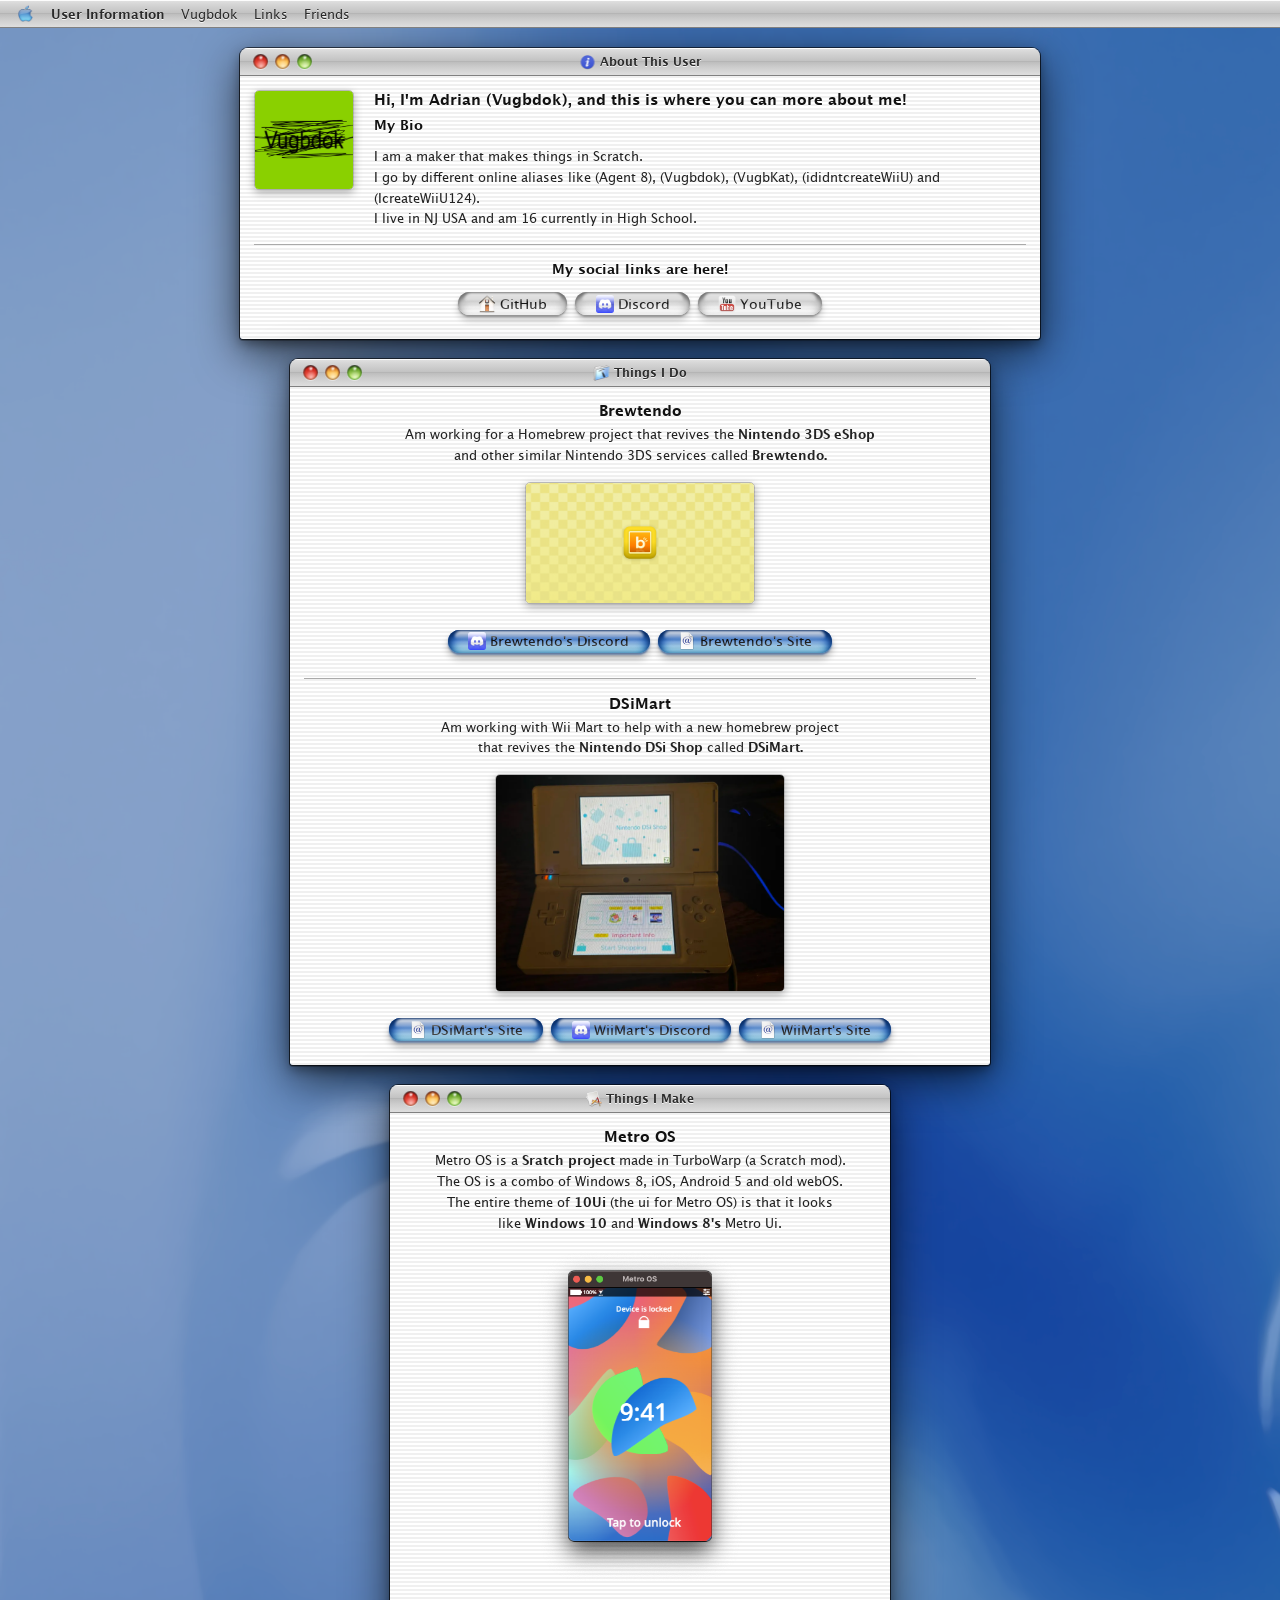
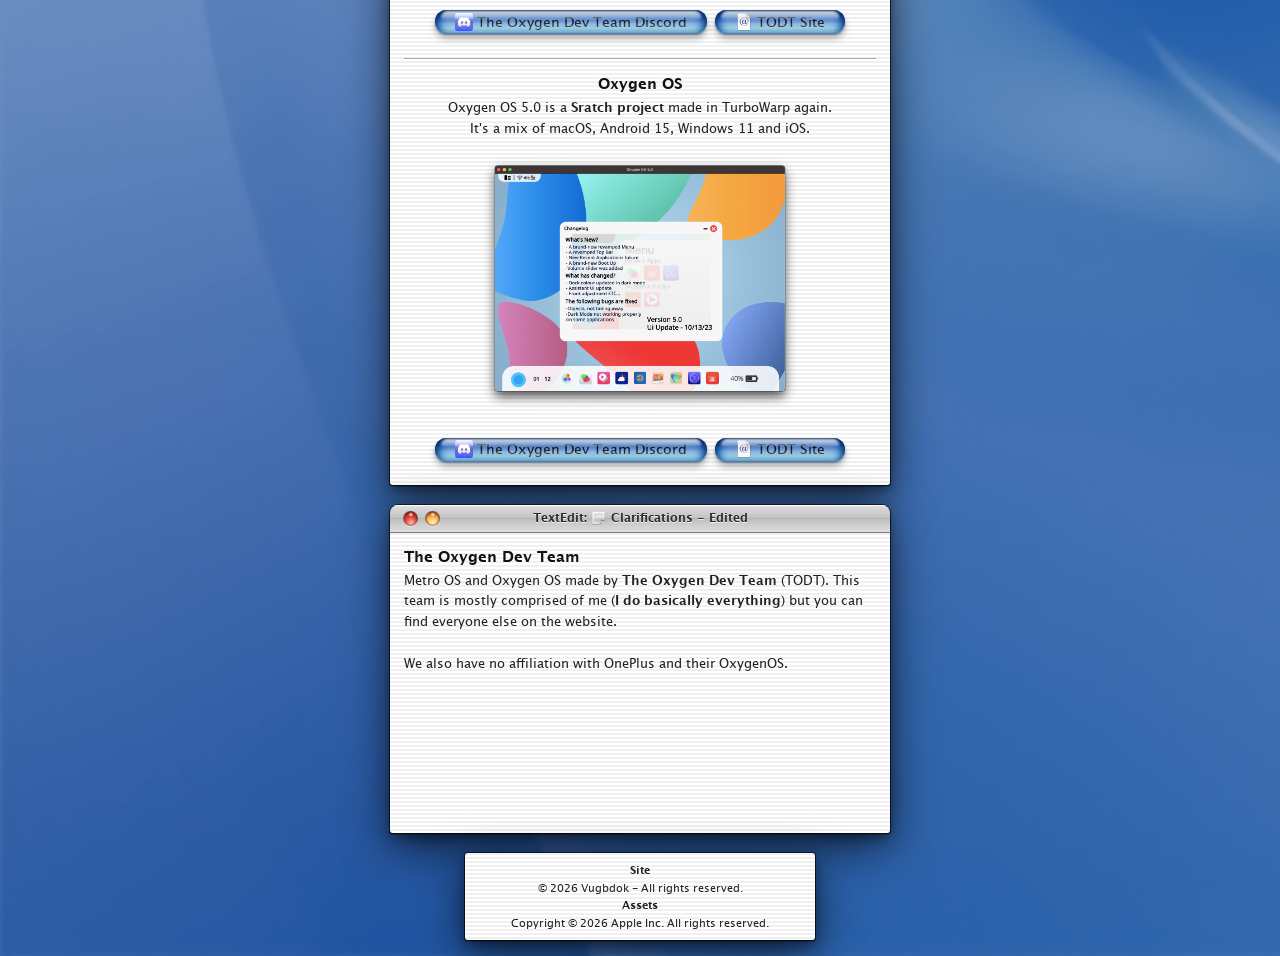
==== commit 90c6d3d5: "Back in the dungeon you go! Temporarily disable the 'Applications' menu by wrapping its markup in HT" ====
--- a/index.html
+++ b/index.html
@@ -6,8 +6,7 @@
     <meta charset="UTF-8">
     <meta name="viewport" content="width=device-width, initial-scale=1.0">
     <link rel="shortcut icon" href="data/assets/web/finder.png" type="image/x-icon">
-    <meta content="About This User
-Mac OS X" property="og:title" />
+    <meta content="Mac OS X" property="og:title" />
     <meta name="og:description" content="(Build 16.4.20)
 
 Silliness: 100%
@@ -18,15 +17,12 @@
     <meta name="og:author" content="Adrian Help from Thom">
     <meta property="og:image" content="https://vugbdok.github.io/data/assets/web/MacOS10.0PB.png" />
     <meta content="#849ec6" data-react-helmet="true" name="theme-color" />
-    <title>About This User</title>
+    <title>User Information</title>
     <link rel="stylesheet" href="data/styles.css">
     <link rel="preload" href="data/LucidaGrande-01.ttf" as="font" type="font/ttf" crossorigin>
     <link rel="preload" href="data/LucidaGrande-Bold-02.ttf" as="font" type="font/ttf" crossorigin>
     <link rel="preload" href="data/assets/wall.png" as="image">
-    <link rel="preload" href="data/assets/ThingsIDo/imgbg.png" as="image">
-    <link rel="preload" href="data/assets/AboutThisUser/pfp.jpg" as="image">
     <link rel="preload" href="data/assets/icons/blue-apple-logo-icon-0.png" as="image">
-    <link rel="preload" href="data/assets/ThingsIDo/example-1.png" as="image">
     <link rel="preload" href="data/assets/icons/GenericNetworkIcon.png" as="image">
     <link rel="preload" href="data/assets/icons/HomeFolderIcon.png" as="image">
     <link rel="preload" href="data/assets/icons/Discord.png" as="image">
@@ -48,8 +44,6 @@
     <link rel="preload" href="data/assets/windows/checkbox-unchecked.png" as="image">
     <link rel="preload" href="data/assets/windows/radio-checked.png" as="image">
     <link rel="preload" href="data/assets/windows/radio-unchecked.png" as="image">
-    <link rel="preload" href="data/assets/ThingsIMake/MetroOS.png" as="image">
-    <link rel="preload" href="data/assets/ThingsIMake/Oxy5.0.png" as="image">
     <link rel="preload" href="data/assets/MenuBar/Discord.png" as="image">
     <link rel="preload" href="data/assets/MenuBar/Steam.png" as="image">
     <link rel="preload" href="data/assets/MenuBar/BlueSky.png" as="image">
@@ -61,90 +55,114 @@
     <link rel="preload" href="data/assets/MenuBar/Scratch.png" as="image">
     <link rel="preload" href="data/assets/MenuBar/PlayStation.png" as="image">
     <link rel="preload" href="data/assets/MenuBar/Pretendo.png" as="image">
+        
+    <link rel="preload" href="data/assets/ThingsIDo/imgbg.png" as="image">
+    <link rel="preload" href="data/assets/AboutThisUser/pfp.jpg" as="image">
+    <link rel="preload" href="data/assets/ThingsIMake/MetroOS.png" as="image">
+    <link rel="preload" href="data/assets/ThingsIMake/Oxy5.0.png" as="image">
+    <link rel="preload" href="data/assets/ThingsIDo/example-1.png" as="image">
 </head>
 <body>
+    <!--Menu Bar-->
     <div class="top-bar">
-            <div class="menu-item">
-                <div class="bar-item apple"></div>
-                <div class="dropdown">
-                    <a href="#">About This User</a>
-                    <hr class="menu-hr">
-                    <a href="#">Things I Do</a>
-                    <a href="#">Things I Make</a>
-                    <hr class="menu-hr">
-                    <a href="#">Sleep</a>
-                    <a href="#" onclick="window.location.reload();">Restart...</a>
-                    <a href="#">Shut Down...</a>
-                </div>
-            </div>
-            <div class="menu-item bold">
-                <div class="menu-text">Vugbdok</div>
-                <div class="dropdown">
-                    <a href="#" onclick="window.open('https://discord.com/users/1268772602227327083')"><img src="data/assets/MenuBar/Discord.png" class="link-icon" style="width: 16px; height: 16px;"> Discord</a>
-                    <a href="#" onclick="window.open('LINK')"><img src="data/assets/MenuBar/BlueSky.png" class="link-icon" style="width: 16px; height: 16px; border-radius: 3px;"> BlueSky</a>
-                    <a href="#" onclick="window.open('https://x.com/YesYessir6919')"><img src="data/assets/MenuBar/Twitter.png" class="link-icon" style="width: 16px; height: 16px;"> Twitter (X)</a>
-                    <hr class="menu-hr">
-                    
-                    <a href="#" onclick="window.open('https://forum.pretendo.network/u/vugbdok/summary')"><img src="data/assets/MenuBar/Pretendo.png" class="link-icon" style="width: 16px; height: 16px; border-radius: 10px;"> Pretendo Network</a>
-                    <a href="#" onclick="window.open('https://steamcommunity.com/profiles/76561199585437449')"><img src="data/assets/MenuBar/Steam.png" class="link-icon" style="width: 16px; height: 16px;"> Steam</a>
-                    <a href="#" onclick="window.open('https://roblox.com/users/1528016311/profile')"><img src="data/assets/MenuBar/Roblox.png" class="link-icon" style="width: 14px; height: 16px;"> Roblox</a>
-                    <a href="#"><img src="data/assets/MenuBar/Xbox.png" class="link-icon" style="width: 16px; height: 16px;"> Xbox (Vugbdok)</a>
-                    <a href="#"><img src="data/assets/MenuBar/PlayStation.png" class="link-icon" style="width: 16px; height: 16px; border-radius: 3px;"> PlayStation (Vugbdok)</a>
-                    <hr class="menu-hr">
-                    
-                    <a href="#" onclick="window.open('https://www.youtube.com/channel/UC-D8X4LOvoH3pvO7ugx8asA')"><img src="data/assets/MenuBar/YouTube.png" class="link-icon" style="width: 16px; height: 16px;"> YouTube</a>
-                    <a href="#" onclick="window.open('https://www.tiktok.com/@vugbdok8307')"><img src="data/assets/MenuBar/TikTok.png" class="link-icon" style="width: 15px; height: 16px;"> TikTok</a>
-                    <hr class="menu-hr">
-                    
-                    <a href="#" onclick="window.open('https://github.com/vugbdok')"><img src="data/assets/icons/HomeFolderIcon.png" class="link-icon" style="width: 16px; height: 16px;"> GitHub</a>
-                    <a href="#" onclick="window.open('https://scratch.mit.edu/users/ididntcreateWiiU/')"><img src="data/assets/MenuBar/Scratch.png" class="link-icon" style="width: 11px; height: 16px;"> Scratch</a>
-                    <a href="#" onclick="window.open('https://scratch.mit.edu/users/IcreateWiiU124/')"><img src="data/assets/MenuBar/Scratch.png" class="link-icon" style="width: 11px; height: 16px;"> Scratch (Old)</a>
-                    <hr class="menu-hr">
-
-                    <a href="#" onclick="window.open('https://github.com/vugbdok/vugbdok.github.io')">Source code</a>
-                    <a href="#" onclick="window.open('https://github.com/vugbdok/vugbdok.github.io#credits')">Credits...</a>
-                </div>
-            </div>
-            <div class="menu-item">
-                <div class="menu-text">Links</div>
-                <div class="dropdown">
-                    <a href="#" onclick="window.open('https://thomisacheeseball.org/')">Thom's Site</a>
-                    <a href="#" onclick="window.open('https://thatoneyoshi.org/')">ThatOneYoshi's Site</a>
-                    <hr class="menu-hr">
-                    
-                    <a href="#" onclick="window.open('https://dsimart.org/')">DSiMart's Site</a>
-                    <a href="#" onclick="window.open('https://brewtendo.org/')">Brewtendo's Site</a>
-                    <a href="#" onclick="window.open('https://wiimart.org/')">WiiMart's Site</a>
-                </div>
-            </div>
-                <div class="menu-item">
-                    <div class="menu-text">Friends</div>
-                    <div class="dropdown" style="min-width: 210px;">
-                        <a href="#" onclick="window.open('https://discord.com/users/794456700416425995')">Thom</a>
-                        <a href="#" onclick="window.open('https://discord.com/users/1372130321662738513')">Ender_EMAB</a>
-                        <a href="#" onclick="window.open('https://discord.com/users/798610059013652571')">KittenPeng</a>
-                        <a href="#" onclick="window.open('https://discord.com/users/414490268243329037')">ThatOneYoshi</a>
-                        <a href="#" onclick="window.open('https://discord.com/users/1287601196747591732')">Luna</a>
-                        <a href="#" onclick="window.open('https://discord.com/users/1311131195743932499')">Ghosty</a>
-                        <a href="#" onclick="window.open('https://discord.com/users/1270493046546632828')">AZ</a>
-                        <a href="#" onclick="window.open('https://discord.com/users/1028680787182223371')">Bunnyzluver1998</a>
-                        <a href="#" onclick="window.open('https://discord.com/users/1278125933663883407')">Synikers</a>
-                        <a href="#" onclick="window.open('https://discord.com/users/947192542045290586')">Pinecone</a>
-                        <a href="#" onclick="window.open('https://discord.com/users/813548334786281532')">Selim</a>
-                        <a href="#" onclick="window.open('https://discord.com/users/517087714558869541')">Ocarinaッ</a>
-                        <hr class="menu-hr">
-                        
-                        <a href="#" onclick="window.open('https://discord.com/users/927933585300803624')">Epic</a>
-                        <a href="#" onclick="window.open('https://discord.com/users/1375405522206855240')">👑King Godzilla Evolved👑</a>
-                        <a href="#" onclick="window.open('https://discord.com/users/859795086069334056')">Bailflower (Extinct)</a>
-                        <a href="#" onclick="window.open('https://discord.com/users/1125361754885595148')">SamMemeMan</a>
-                        <a href="#" onclick="window.open('https://discord.com/users/1303487130302939209')">BIG_H##[45]###🥀</a>
-                        <a href="#" onclick="window.open('https://discord.com/users/1328102576851255306')">C0WB0Y_8R34D🥀</a>
-                        <a href="#" onclick="window.open('https://discord.com/users/1123909012979712071')">Elvis Presly</a>
-                    </div>
-                </div>
-            </div>
-        </div>
+        <div class="menu-item">
+            <div class="bar-item apple"></div>
+            <div class="dropdown" style="min-width: 205px;">
+                <a href="#">Sleep</a>
+                <a onclick="window.location.reload();">Restart...</a>
+                <a onclick="window.location.href='https://google.com/'">Shut Down...</a>
+                <hr class="menu-hr">
+                
+                <a onclick="window.location.reload();">Lock Screen</a>
+                <a onclick="window.location.href='https://google.com/'">Log Out Adrian Bautista...</a>
+            </div>
+        </div>
+        <div class="menu-item bold">
+            <div class="menu-text">User Information</div>
+            <div class="dropdown">
+                <a onclick="window.open('')">About User Information</a>
+                <hr class="menu-hr">
+                
+                <a onclick="window.location.href='https://google.com/'">Quit User Information</a>
+            </div>
+        </div>
+        <div class="menu-item">
+            <div class="menu-text">Vugbdok</div>
+            <div class="dropdown" style="min-width: 249px;">
+                <a onclick="window.open('https://discord.com/users/1268772602227327083')"><img src="data/assets/MenuBar/Discord.png" class="link-icon" style="width: 16px; height: 16px;"> Discord</a>
+                <a onclick="window.open('LINK')"><img src="data/assets/MenuBar/BlueSky.png" class="link-icon" style="width: 16px; height: 16px; border-radius: 3px;"> BlueSky</a>
+                <a onclick="window.open('https://x.com/YesYessir6919')"><img src="data/assets/MenuBar/Twitter.png" class="link-icon" style="width: 16px; height: 16px;"> Twitter (X)</a>
+                <hr class="menu-hr">
+                
+                <a onclick="window.open('https://forum.pretendo.network/u/vugbdok/summary')"><img src="data/assets/MenuBar/Pretendo.png" class="link-icon" style="width: 16px; height: 16px; border-radius: 10px;"> Pretendo Network</a>
+                <a onclick="window.open('https://steamcommunity.com/profiles/76561199585437449')"><img src="data/assets/MenuBar/Steam.png" class="link-icon" style="width: 16px; height: 16px;"> Steam</a>
+                <a onclick="window.open('https://roblox.com/users/1528016311/profile')"><img src="data/assets/MenuBar/Roblox.png" class="link-icon" style="width: 14px; height: 16px;"> Roblox</a>
+                <a href="#"><img src="data/assets/MenuBar/Xbox.png" class="link-icon" style="width: 16px; height: 16px;"> Xbox (Vugbdok)</a>
+                <a href="#"><img src="data/assets/MenuBar/PlayStation.png" class="link-icon" style="width: 16px; height: 16px; border-radius: 3px;"> PlayStation (adrian1234567o)</a>
+                <hr class="menu-hr">
+                
+                <a onclick="window.open('https://www.youtube.com/channel/UC-D8X4LOvoH3pvO7ugx8asA')"><img src="data/assets/MenuBar/YouTube.png" class="link-icon" style="width: 16px; height: 16px;"> YouTube</a>
+                <a onclick="window.open('https://www.tiktok.com/@vugbdok8307')"><img src="data/assets/MenuBar/TikTok.png" class="link-icon" style="width: 15px; height: 16px;"> TikTok</a>
+                <hr class="menu-hr">
+                
+                <a onclick="window.open('https://github.com/vugbdok')"><img src="data/assets/icons/HomeFolderIcon.png" class="link-icon" style="width: 16px; height: 16px;"> GitHub</a>
+                <a onclick="window.open('https://scratch.mit.edu/users/ididntcreateWiiU/')"><img src="data/assets/MenuBar/Scratch.png" class="link-icon" style="width: 11px; height: 16px;"> Scratch</a>
+                <a onclick="window.open('https://scratch.mit.edu/users/IcreateWiiU124/')"><img src="data/assets/MenuBar/Scratch.png" class="link-icon" style="width: 11px; height: 16px;"> Scratch (Old)</a>
+                <hr class="menu-hr">
+                
+                <a onclick="window.open('https://github.com/vugbdok/vugbdok.github.io')">Source code</a>
+                <a onclick="window.open('https://github.com/vugbdok/vugbdok.github.io#credits')">Credits...</a>
+            </div>
+        </div>
+        <div class="menu-item">
+            <div class="menu-text">Links</div>
+            <div class="dropdown">
+                <a onclick="window.open('https://thomisacheeseball.org/')">Thom's Site</a>
+                <a onclick="window.open('https://thatoneyoshi.org/')">ThatOneYoshi's Site</a>
+                <hr class="menu-hr">
+                
+                <a onclick="window.open('https://dsimart.org/')">DSiMart's Site</a>
+                <a onclick="window.open('https://brewtendo.org/')">Brewtendo's Site</a>
+                <a onclick="window.open('https://wiimart.org/')">WiiMart's Site</a>
+            </div>
+        </div>
+        <div class="menu-item">
+            <div class="menu-text">Friends</div>
+            <div class="dropdown" style="min-width: 210px;">
+                <a onclick="window.open('https://discord.com/users/794456700416425995')">Thom</a>
+                <a onclick="window.open('https://discord.com/users/1372130321662738513')">Ender_EMAB</a>
+                <a onclick="window.open('https://discord.com/users/798610059013652571')">KittenPeng</a>
+                <a onclick="window.open('https://discord.com/users/414490268243329037')">ThatOneYoshi</a>
+                <a onclick="window.open('https://discord.com/users/1287601196747591732')">Luna</a>
+                <a onclick="window.open('https://discord.com/users/1278125933663883407')">Synikers</a>
+                <a onclick="window.open('https://discord.com/users/813548334786281532')">Selim</a>
+                <a onclick="window.open('https://discord.com/users/1311131195743932499')">Ghosty</a>
+                <a onclick="window.open('https://discord.com/users/1270493046546632828')">AZ</a>
+                <a onclick="window.open('https://discord.com/users/1028680787182223371')">Bunnyzluver1998</a>
+                <a onclick="window.open('https://discord.com/users/947192542045290586')">Pinecone</a>
+                <a onclick="window.open('https://discord.com/users/517087714558869541')">Ocarinaッ</a>
+                <hr class="menu-hr">
+                
+                <a onclick="window.open('https://discord.com/users/927933585300803624')">Epic</a>
+                <a onclick="window.open('https://discord.com/users/1375405522206855240')">👑King Godzilla Evolved👑</a>
+                <a onclick="window.open('https://discord.com/users/859795086069334056')">Bailflower (Extinct)</a>
+                <a onclick="window.open('https://discord.com/users/1125361754885595148')">SamMemeMan</a>
+                <a onclick="window.open('https://discord.com/users/1303487130302939209')">BIG_H##[45]###🥀</a>
+                <a onclick="window.open('https://discord.com/users/1328102576851255306')">C0WB0Y_8R34D🥀</a>
+                <a onclick="window.open('https://discord.com/users/1123909012979712071')">Elvis Presly</a>
+            </div>
+        </div>
+        <!--div class="menu-item">
+            <div class="menu-text">Applications</div>
+            <div class="dropdown">
+                <a onclick="window.location.href='index.html'">User Information</a>
+                <a onclick="window.location.href='test_app.html'">TEST_APP</a>
+                <hr class="menu-hr"-->
+                
+            </div>
+        </div>
+    </div>
+    <!--Menu Bar-->
     <!-- Main Window -->
     <div class="container-big">
         <div class="window" style="margin: 20px auto;">
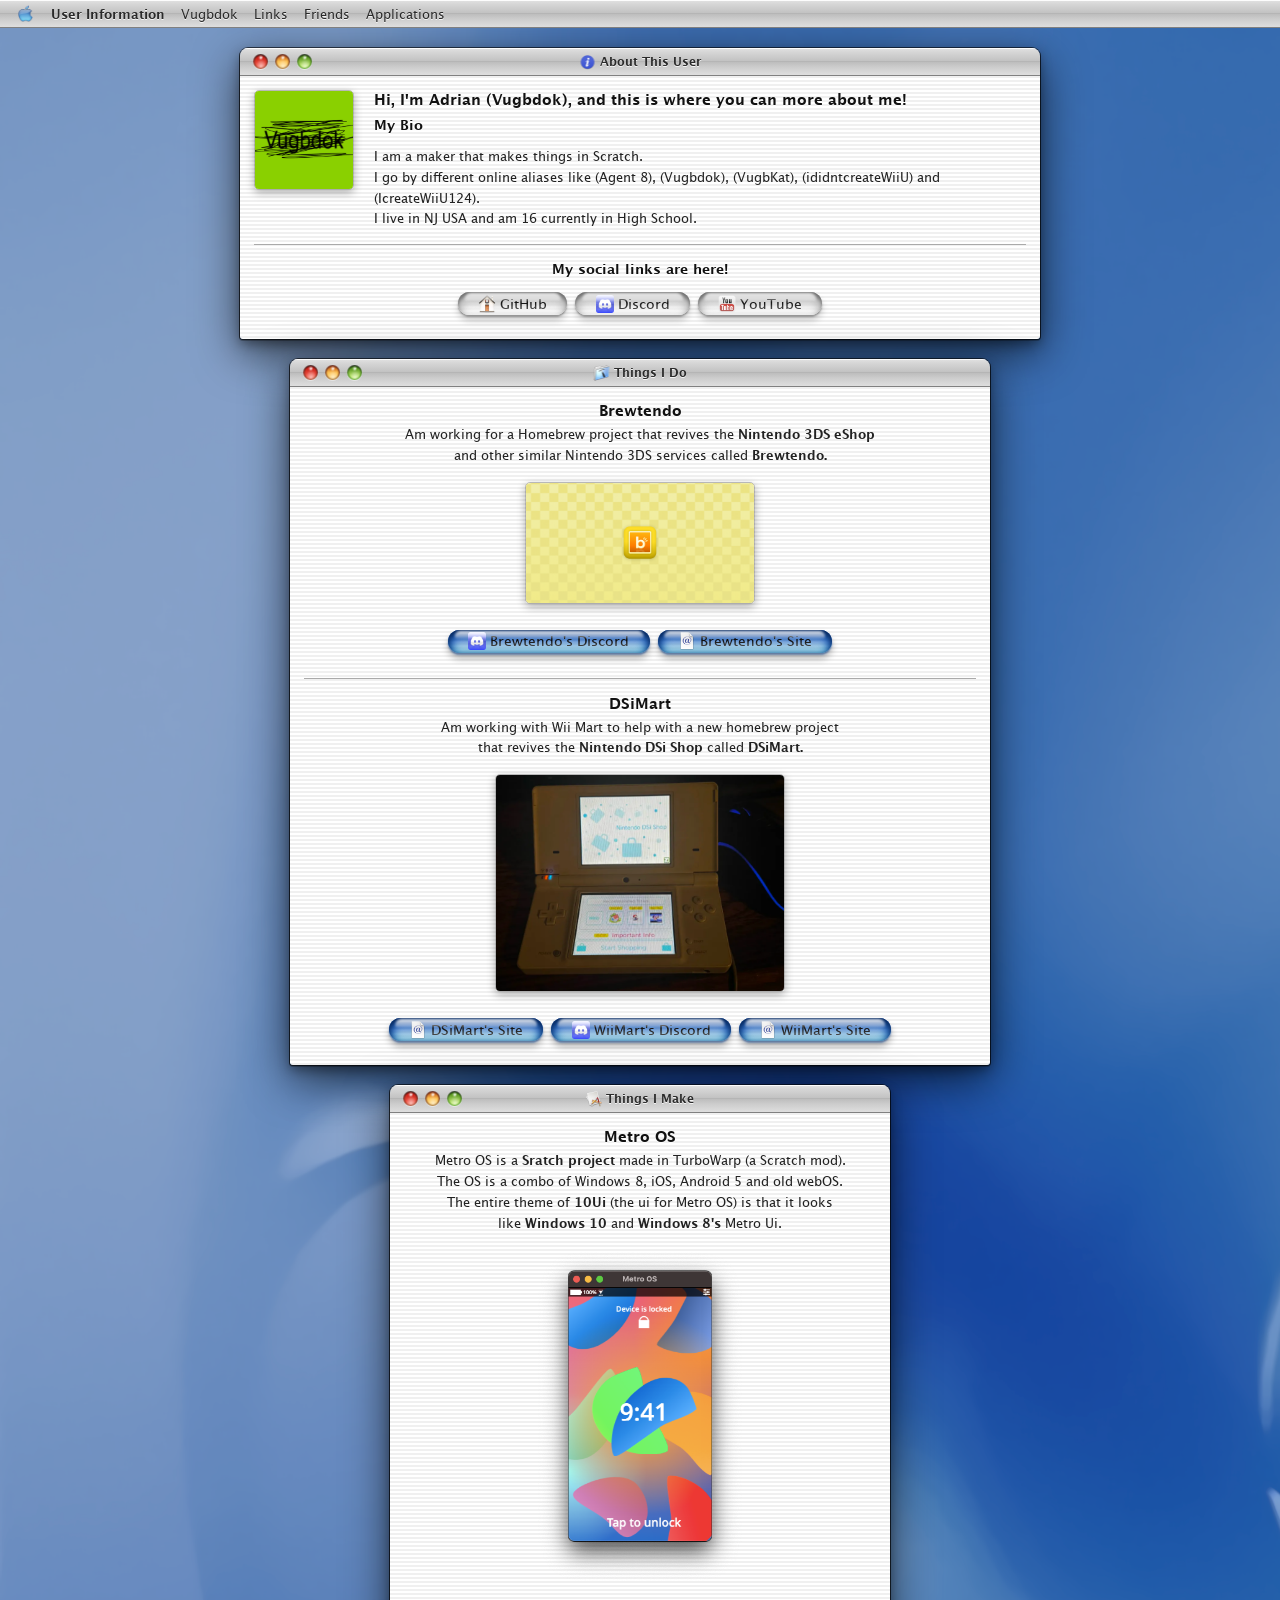
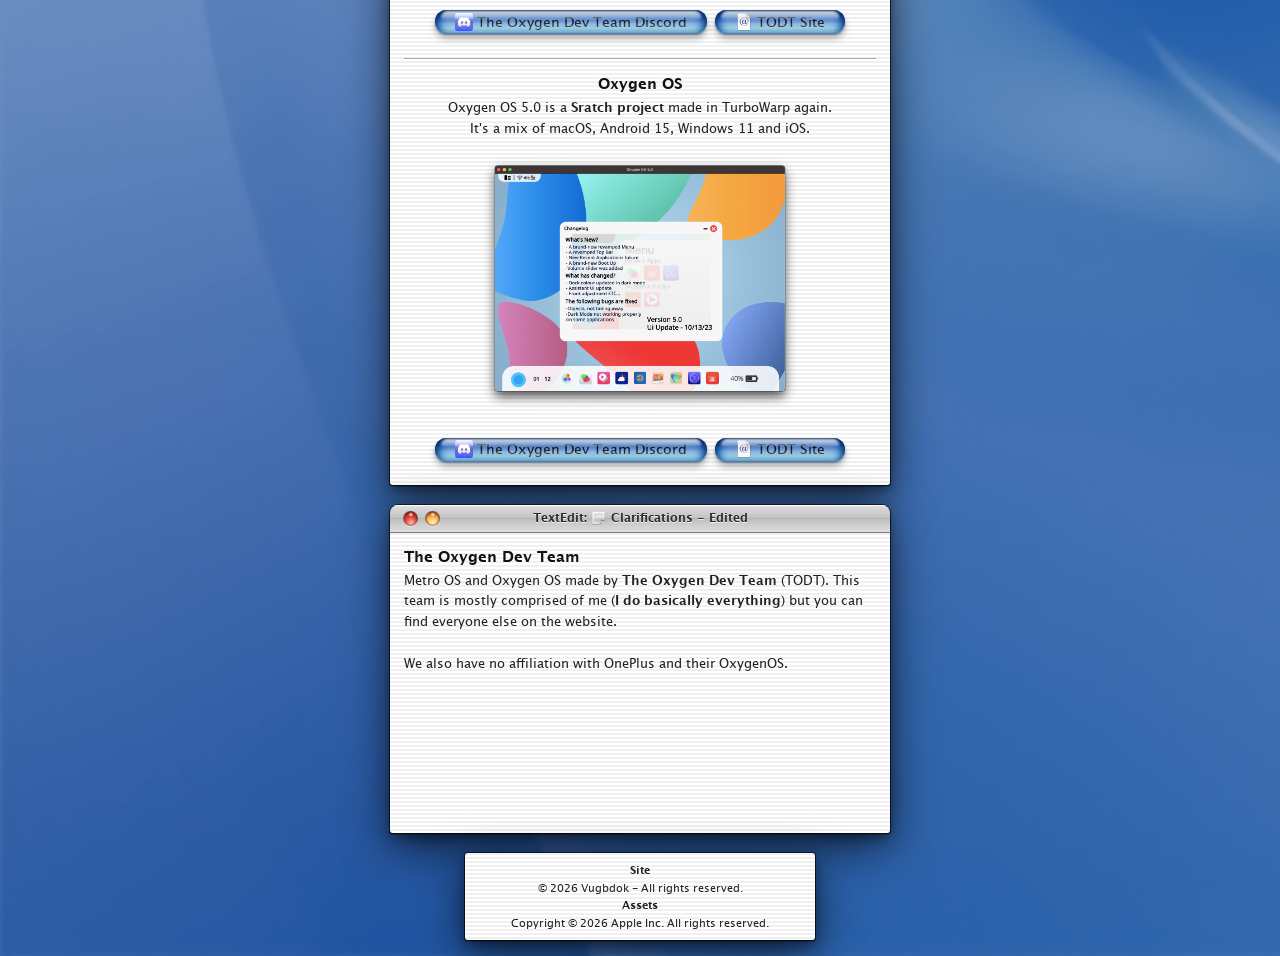
==== commit a2f272e4: "Add Hiram147 to friends; remove test_app.html Insert a new Friends entry linking to Discord user 682" ====
--- a/index.html
+++ b/index.html
@@ -73,7 +73,7 @@
                 <a onclick="window.location.href='https://google.com/'">Shut Down...</a>
                 <hr class="menu-hr">
                 
-                <a onclick="window.location.reload();">Lock Screen</a>
+                <a>Lock Screen</a>
                 <a onclick="window.location.href='https://google.com/'">Log Out Adrian Bautista...</a>
             </div>
         </div>
@@ -146,19 +146,21 @@
                 <a onclick="window.open('https://discord.com/users/927933585300803624')">Epic</a>
                 <a onclick="window.open('https://discord.com/users/1375405522206855240')">👑King Godzilla Evolved👑</a>
                 <a onclick="window.open('https://discord.com/users/859795086069334056')">Bailflower (Extinct)</a>
+                <a onclick="window.open('https://discord.com/users/682741241531727972')">Hiram147</a>
                 <a onclick="window.open('https://discord.com/users/1125361754885595148')">SamMemeMan</a>
                 <a onclick="window.open('https://discord.com/users/1303487130302939209')">BIG_H##[45]###🥀</a>
                 <a onclick="window.open('https://discord.com/users/1328102576851255306')">C0WB0Y_8R34D🥀</a>
                 <a onclick="window.open('https://discord.com/users/1123909012979712071')">Elvis Presly</a>
             </div>
         </div>
-        <!--div class="menu-item">
+        <div class="menu-item">
             <div class="menu-text">Applications</div>
             <div class="dropdown">
                 <a onclick="window.location.href='index.html'">User Information</a>
-                <a onclick="window.location.href='test_app.html'">TEST_APP</a>
-                <hr class="menu-hr"-->
-                
+                <a onclick="window.location.href='address_book.html'">Address Book</a>
+                <!--hr class="menu-hr">
+                
+                <a onclick="window.location.href='test_app.html'">TEST_APP</a-->
             </div>
         </div>
     </div>
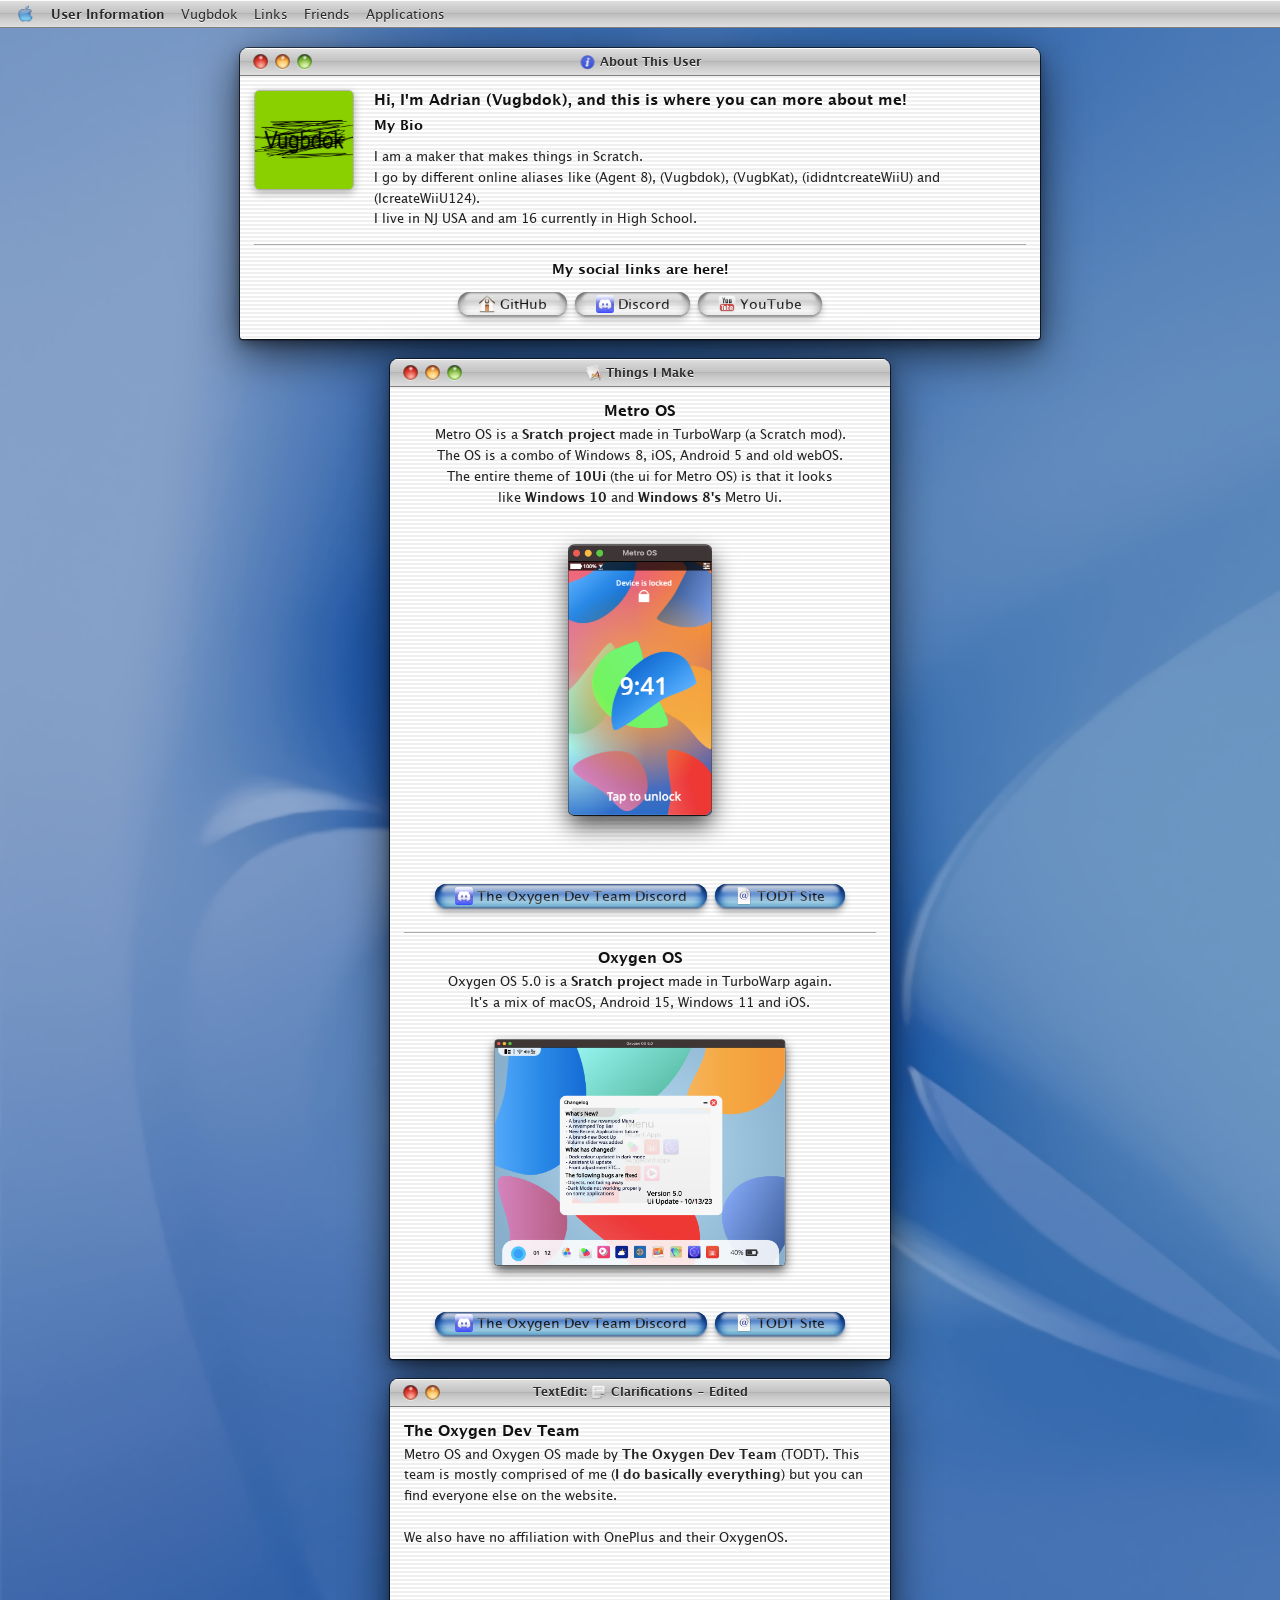
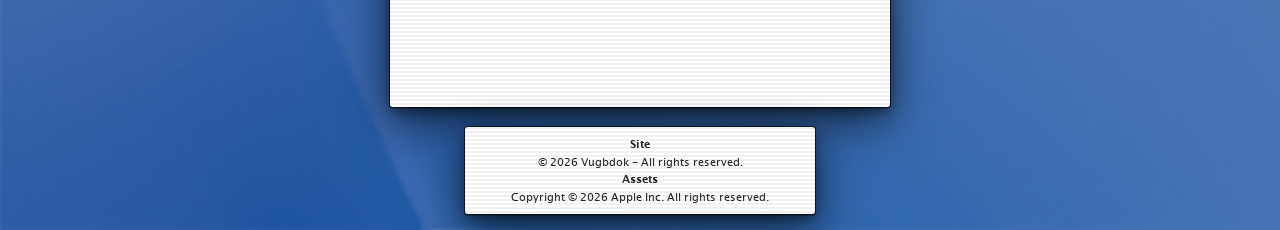
==== commit 8d1184d5: "huh!?" ====
--- a/index.html
+++ b/index.html
@@ -128,21 +128,7 @@
         </div>
         <div class="menu-item">
             <div class="menu-text">Friends</div>
-            <div class="dropdown" style="min-width: 210px;">
-                <a onclick="window.open('https://discord.com/users/794456700416425995')">Thom</a>
-                <a onclick="window.open('https://discord.com/users/1372130321662738513')">Ender_EMAB</a>
-                <a onclick="window.open('https://discord.com/users/798610059013652571')">KittenPeng</a>
-                <a onclick="window.open('https://discord.com/users/414490268243329037')">ThatOneYoshi</a>
-                <a onclick="window.open('https://discord.com/users/1287601196747591732')">Luna</a>
-                <a onclick="window.open('https://discord.com/users/1278125933663883407')">Synikers</a>
-                <a onclick="window.open('https://discord.com/users/813548334786281532')">Selim</a>
-                <a onclick="window.open('https://discord.com/users/1311131195743932499')">Ghosty</a>
-                <a onclick="window.open('https://discord.com/users/1270493046546632828')">AZ</a>
-                <a onclick="window.open('https://discord.com/users/1028680787182223371')">Bunnyzluver1998</a>
-                <a onclick="window.open('https://discord.com/users/947192542045290586')">Pinecone</a>
-                <a onclick="window.open('https://discord.com/users/517087714558869541')">Ocarinaッ</a>
-                <hr class="menu-hr">
-                
+            <div class="dropdown" style="min-width: 210px;">                
                 <a onclick="window.open('https://discord.com/users/927933585300803624')">Epic</a>
                 <a onclick="window.open('https://discord.com/users/1375405522206855240')">👑King Godzilla Evolved👑</a>
                 <a onclick="window.open('https://discord.com/users/859795086069334056')">Bailflower (Extinct)</a>
@@ -151,6 +137,12 @@
                 <a onclick="window.open('https://discord.com/users/1303487130302939209')">BIG_H##[45]###🥀</a>
                 <a onclick="window.open('https://discord.com/users/1328102576851255306')">C0WB0Y_8R34D🥀</a>
                 <a onclick="window.open('https://discord.com/users/1123909012979712071')">Elvis Presly</a>
+                <hr class="menu-hr">
+                
+                <a onclick="window.open('https://discord.com/users/1287601196747591732')">Luna</a>
+                <a onclick="window.open('https://discord.com/users/1278125933663883407')">Synikers</a>
+                <a onclick="window.open('https://discord.com/users/1270493046546632828')">AZ</a>
+                <a onclick="window.open('https://discord.com/users/517087714558869541')">Ocarinaッ</a>
             </div>
         </div>
         <div class="menu-item">
@@ -211,7 +203,7 @@
             </div>
         </div>
     </div>
-    <!-- Things Window -->
+    <!-- Things Window
     <div class="container-min">
         <div class="window" style="margin: 20px auto;">
             <div class="title-bar">
